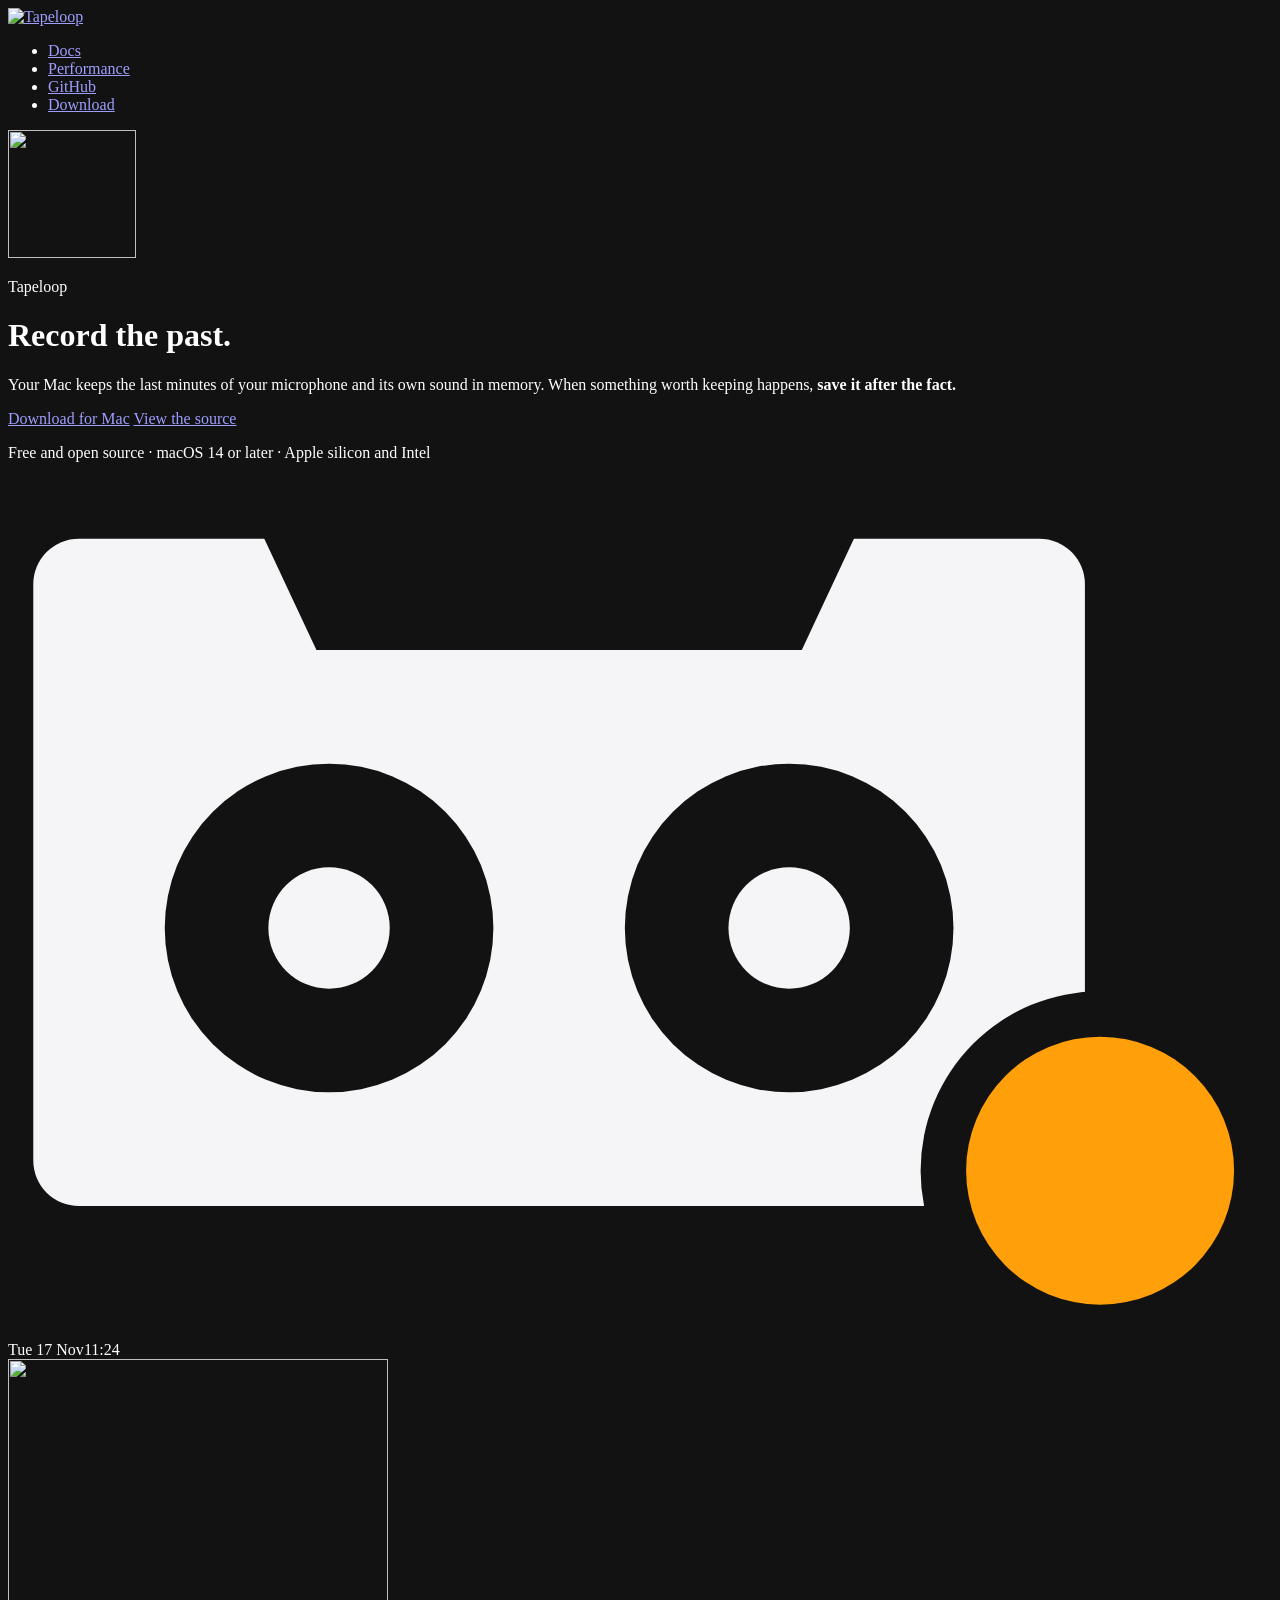
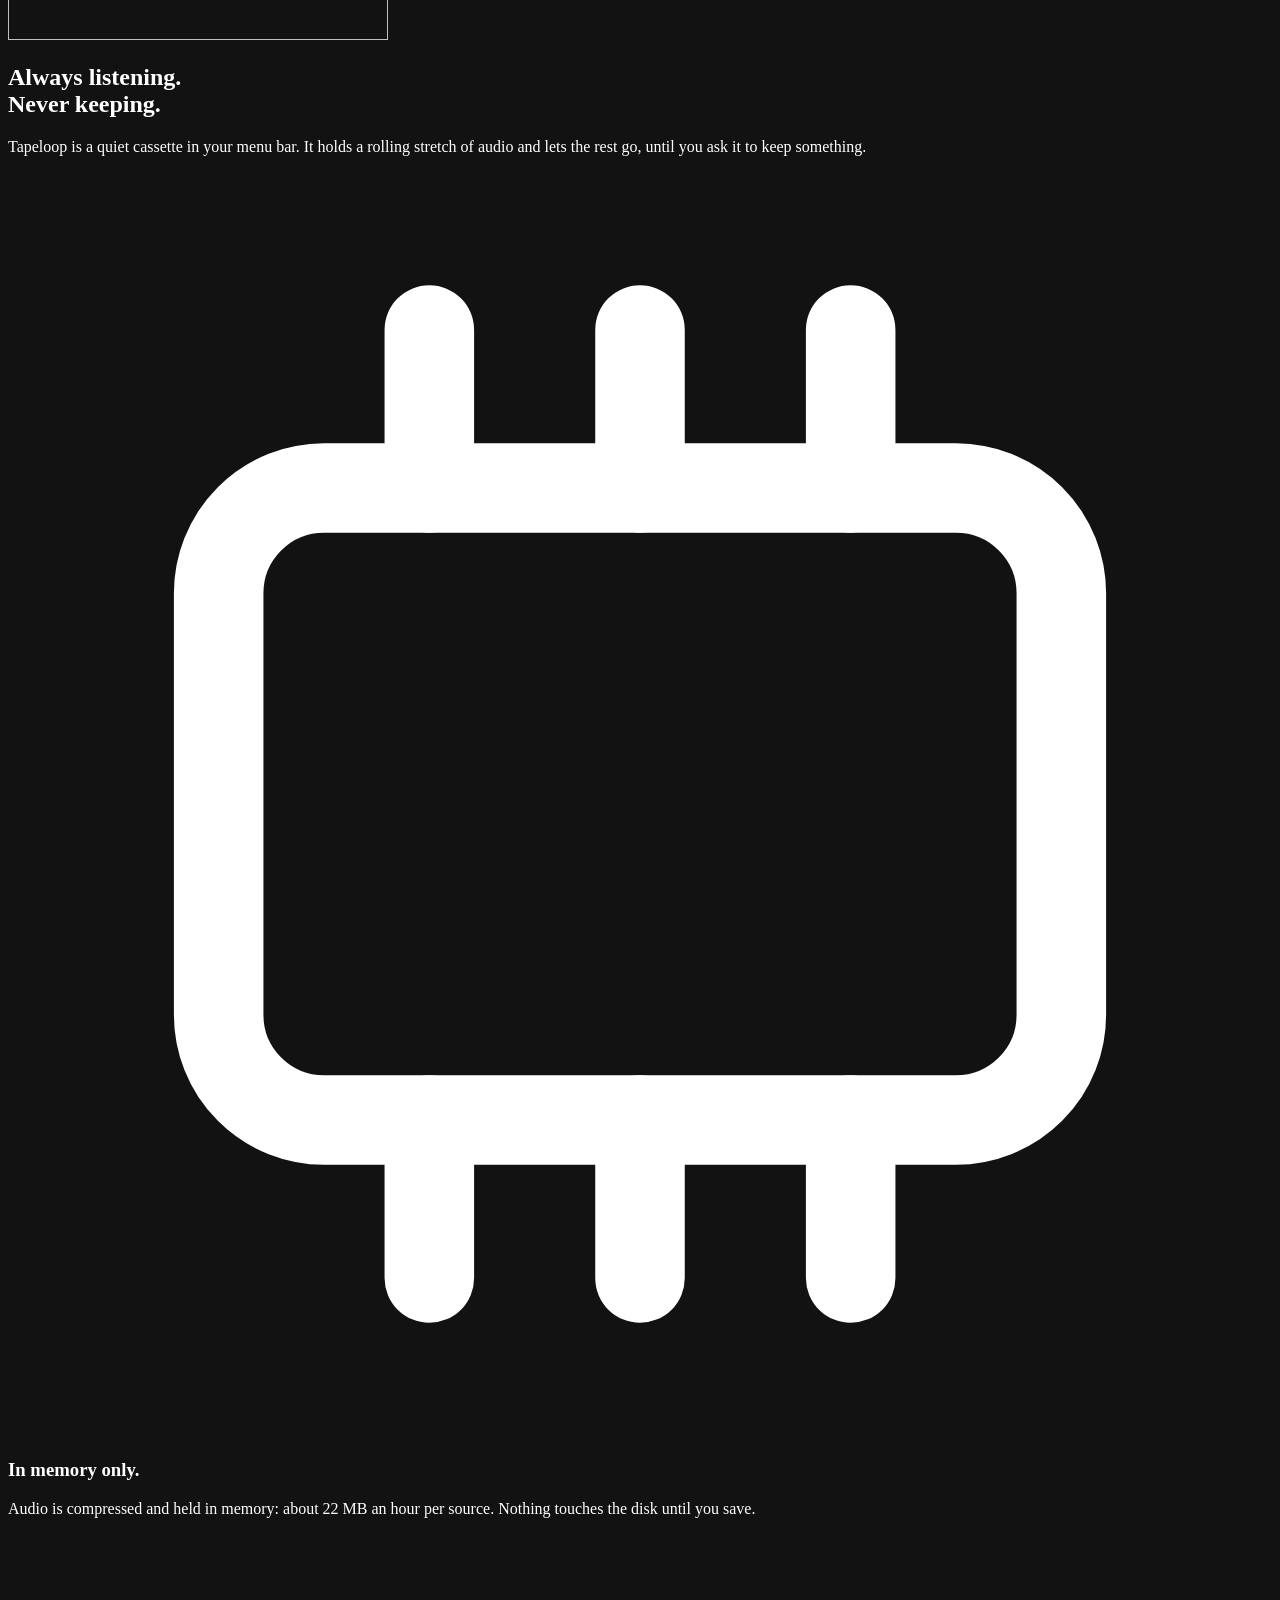
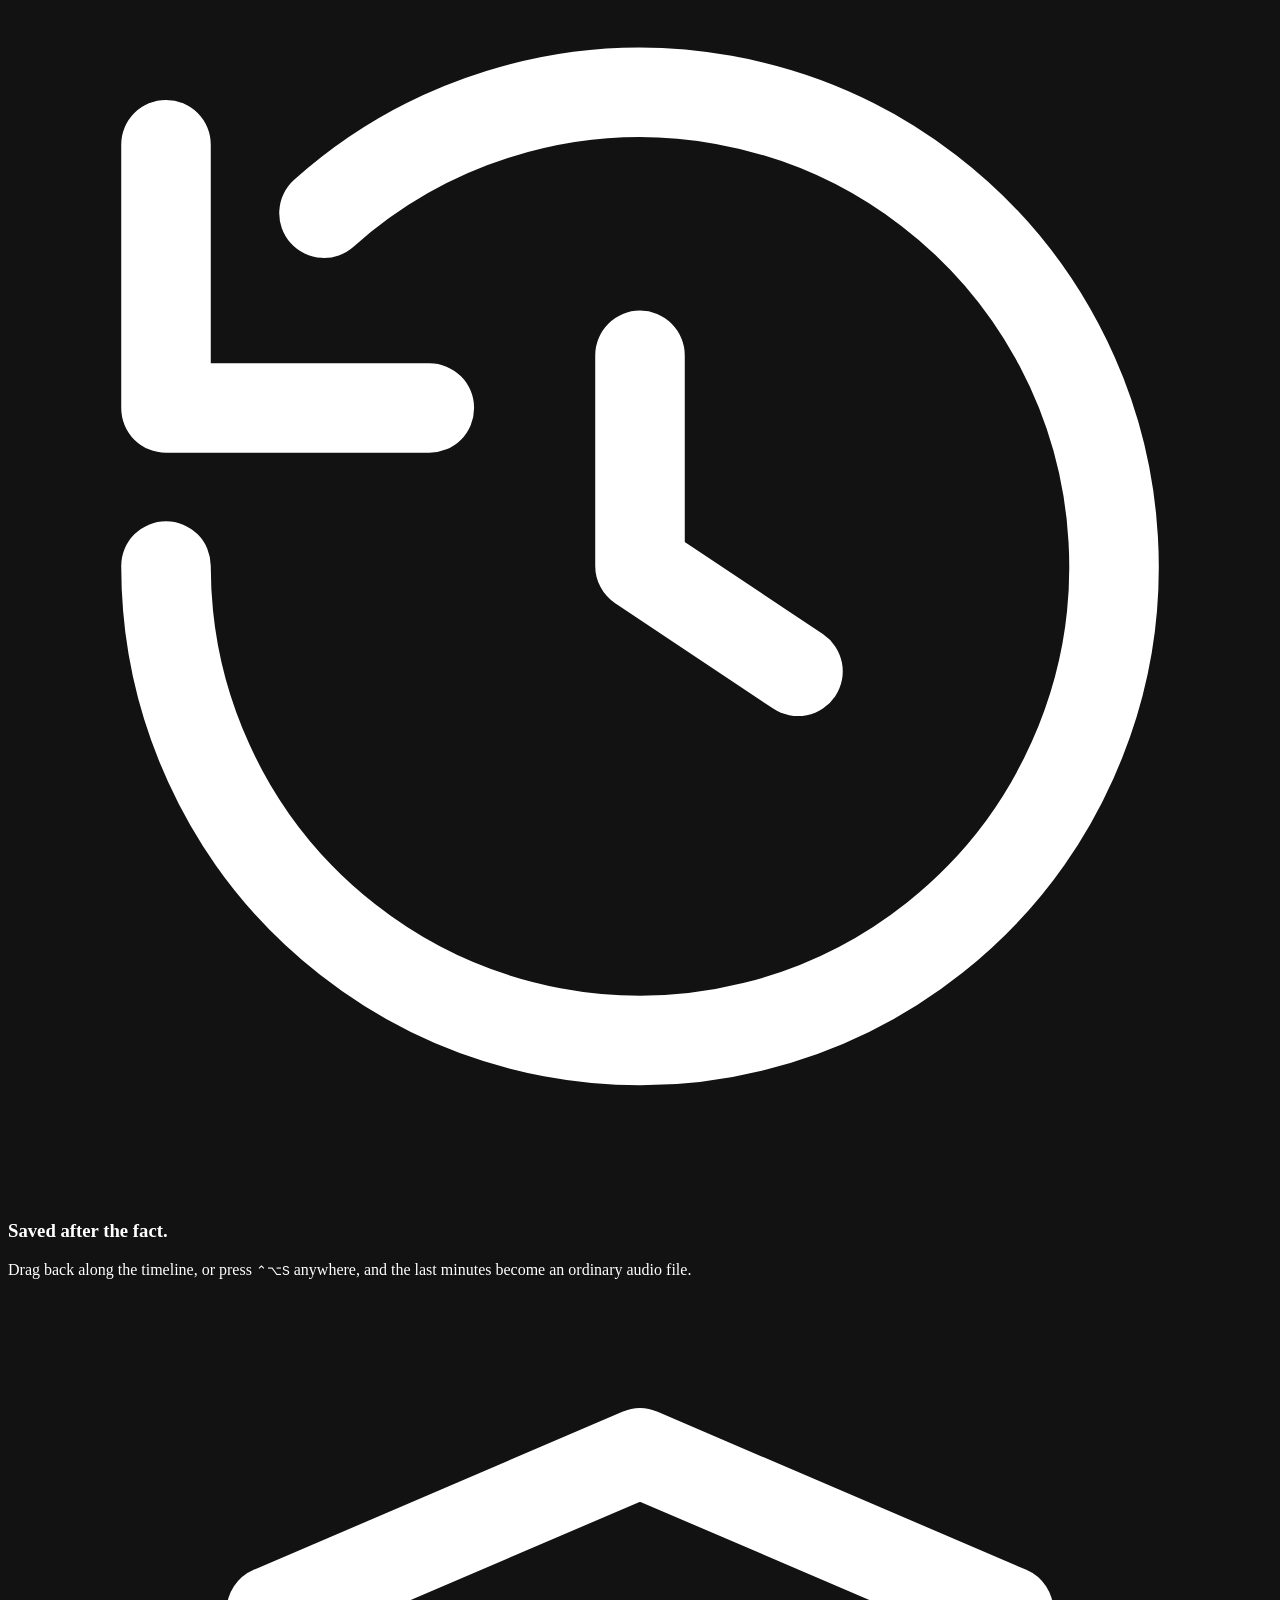
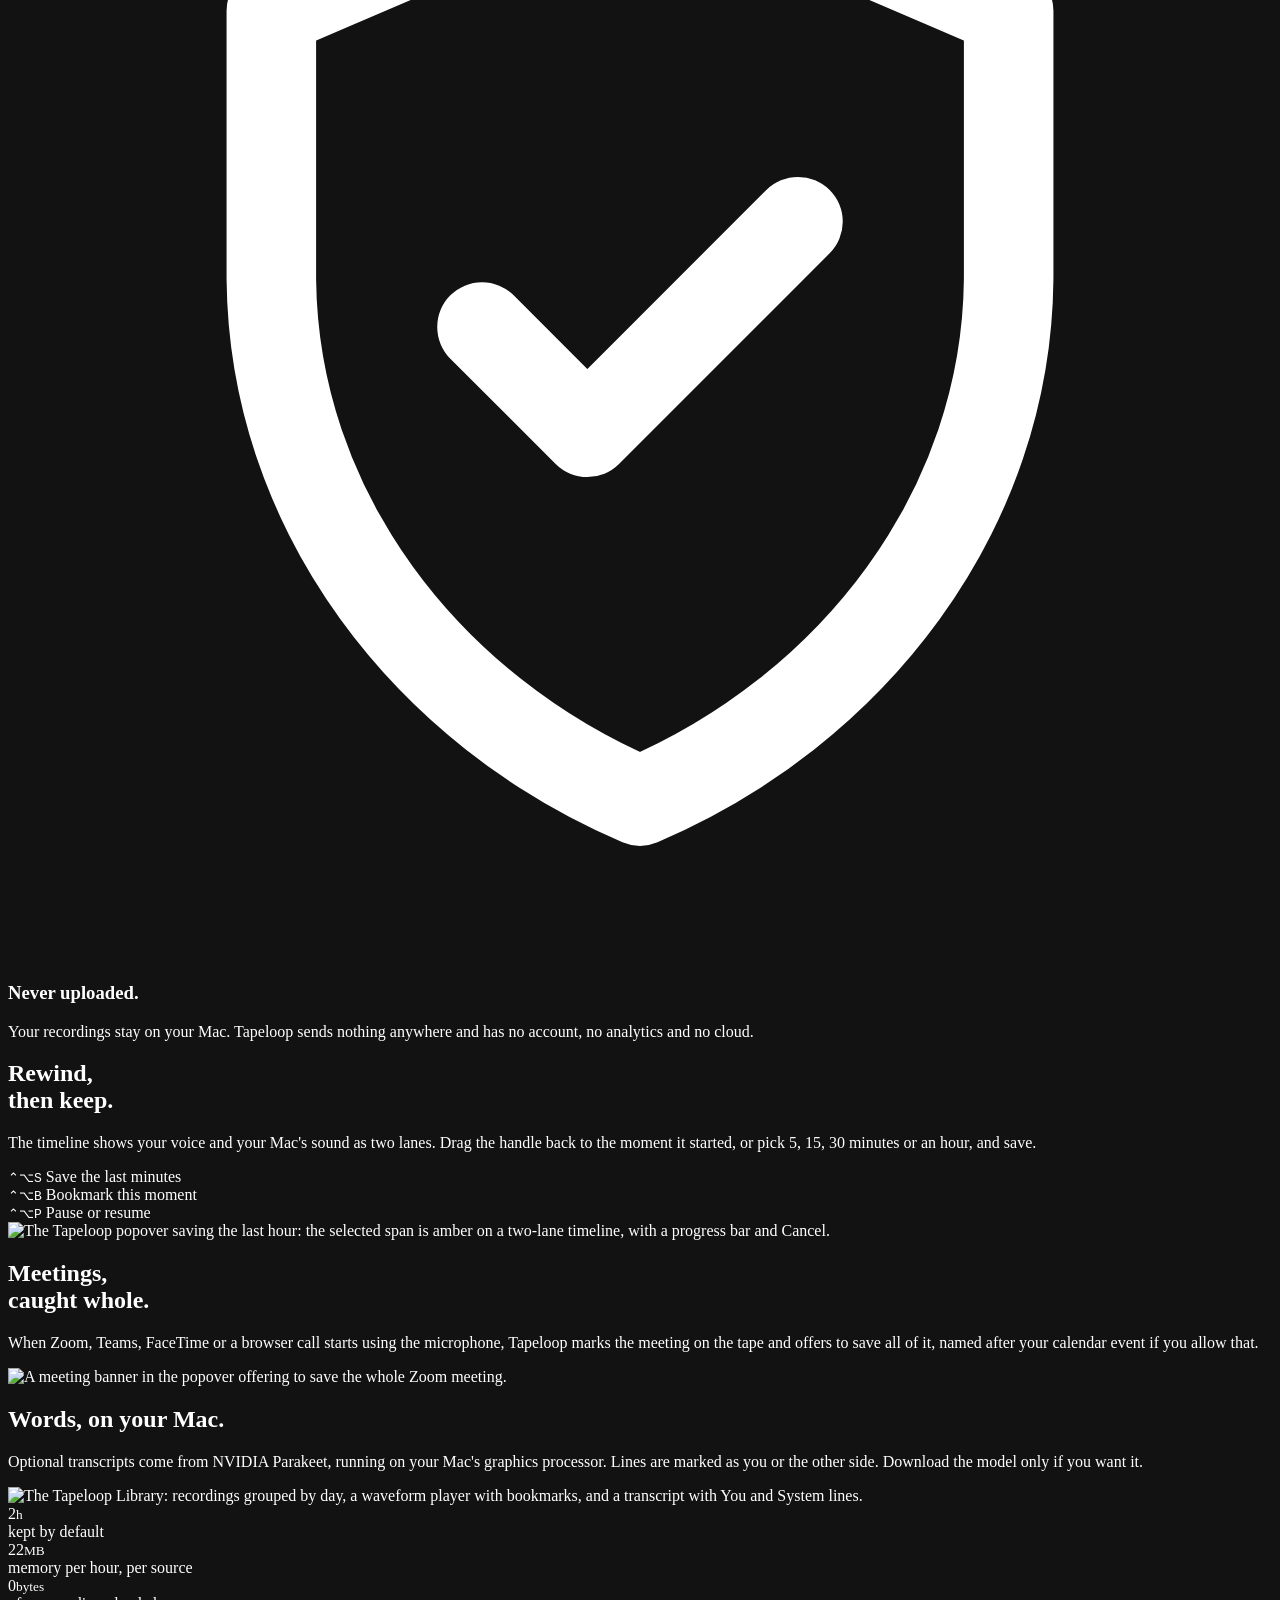
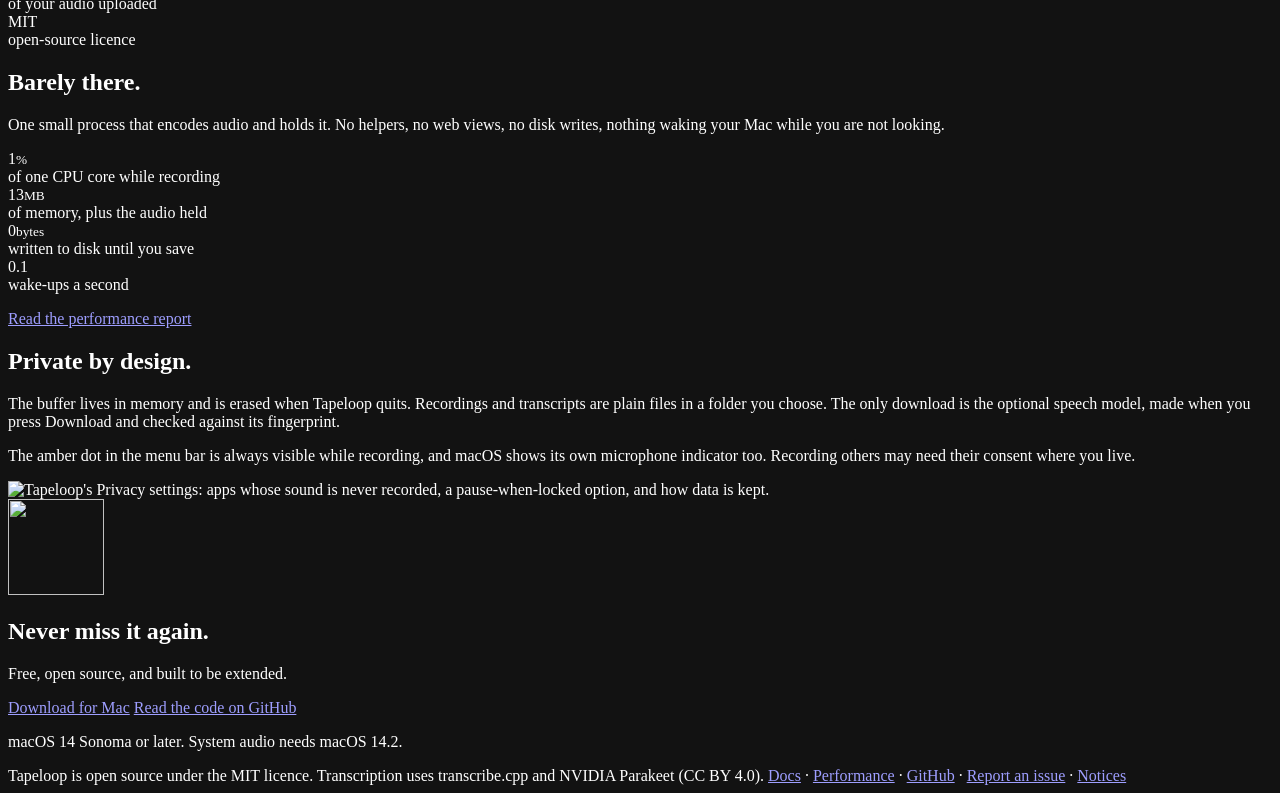
==== site/public/index.html @ 7e46a11a "Tapeloop 0.1.0: full app, transcription, website, performance work - Menu bar app: popover with rewi" ====
<!doctype html>
<html lang="en">
<head>
<meta charset="utf-8">
<meta name="viewport" content="width=device-width, initial-scale=1">
<title>Tapeloop — Record the past</title>
<meta name="description" content="Tapeloop keeps the last minutes of your microphone and your Mac's sound in memory. When something worth keeping happens, save it after the fact. Free and open source for macOS.">
<meta name="theme-color" content="#000000">
<meta name="color-scheme" content="dark">
<link rel="icon" type="image/png" href="/favicon.png">
<link rel="apple-touch-icon" href="/apple-touch-icon.png">
<link rel="canonical" href="https://tapeloop.stream/">
<meta property="og:type" content="website">
<meta property="og:url" content="https://tapeloop.stream/">
<meta property="og:title" content="Tapeloop — Record the past">
<meta property="og:description" content="The last minutes of your microphone and your Mac's sound, kept in memory, saved when it matters.">
<meta property="og:image" content="https://tapeloop.stream/img/og.png">
<meta name="twitter:card" content="summary_large_image">
<link rel="stylesheet" href="/style.css">
</head>
<body>
<nav aria-label="Main">
  <div class="wrap">
    <a class="brand" href="/" aria-label="Tapeloop home"><img src="/img/wordmark.svg" alt="Tapeloop" width="71" height="17"></a>
    <ul>
      <li><a href="/docs/">Docs</a></li>
      <li class="hide-s"><a href="/performance/">Performance</a></li>
      <li class="hide-s"><a href="https://github.com/harshaxnim/tapeloop">GitHub</a></li>
      <li><a class="pill" href="https://github.com/harshaxnim/tapeloop/releases/latest">Download</a></li>
    </ul>
  </div>
</nav>

<main>
  <header class="hero wrap">
    <img class="icon" src="/img/icon-512.png" alt="" width="128" height="128">
    <p class="eyebrow">Tapeloop</p>
    <h1>Record the past.</h1>
    <p class="lede">Your Mac keeps the last minutes of your microphone and its own sound in memory. When something worth keeping happens, <strong>save it after the fact.</strong></p>
    <div class="ctas">
      <a class="btn" href="https://github.com/harshaxnim/tapeloop/releases/latest">Download for Mac</a>
      <a class="link" href="https://github.com/harshaxnim/tapeloop">View the source</a>
    </div>
    <p class="fine">Free and open source · macOS 14 or later · Apple silicon and Intel</p>

    <div class="stage" aria-hidden="true">
      <div class="menubar">
        <svg class="tape" viewBox="0 0 25 17" aria-hidden="true">
          <mask id="cut" maskUnits="userSpaceOnUse" x="-1" y="-1" width="27" height="19">
            <rect x="-1" y="-1" width="27" height="19" fill="#fff"/>
            <circle cx="6.35" cy="8.9" r="3.25" fill="#000"/><circle cx="15.45" cy="8.9" r="3.25" fill="#000"/>
            <polygon points="4.6,0.2 6.1,3.4 15.7,3.4 17.2,0.2" fill="#000"/>
            <circle cx="21.6" cy="13.7" r="3.55" fill="#000"/>
          </mask>
          <rect x=".5" y="1.2" width="20.8" height="13.2" rx=".9" fill="#f5f5f7" mask="url(#cut)"/>
          <circle cx="6.35" cy="8.9" r="1.2" fill="#f5f5f7"/><circle cx="15.45" cy="8.9" r="1.2" fill="#f5f5f7"/>
          <circle cx="21.6" cy="13.7" r="2.65" fill="#ff9f0a"/>
        </svg>
        <span class="clock-date">Tue 17 Nov</span><span>11:24</span>
      </div>
      <div class="desk">
        <img class="popover" src="/img/popover.png" alt="" width="380" height="281">
      </div>
    </div>
  </header>

  <section id="how" class="wrap center">
    <h2>Always listening.<br>Never keeping.</h2>
    <p class="sub">Tapeloop is a quiet cassette in your menu bar. It holds a rolling stretch of audio and lets the rest go, until you ask it to keep something.</p>
    <div class="grid3">
      <div class="card">
        <svg class="glyph" viewBox="0 0 24 24" fill="none" stroke="currentColor" stroke-width="1.7" stroke-linecap="round" stroke-linejoin="round"><rect x="4" y="6" width="16" height="12" rx="2"/><path d="M8 6V3M12 6V3M16 6V3M8 21v-3M12 21v-3M16 21v-3"/></svg>
        <h3>In memory only.</h3>
        <p>Audio is compressed and held in memory: about 22 MB an hour per source. Nothing touches the disk until you save.</p>
      </div>
      <div class="card">
        <svg class="glyph" viewBox="0 0 24 24" fill="none" stroke="currentColor" stroke-width="1.7" stroke-linecap="round" stroke-linejoin="round"><path d="M3 12a9 9 0 1 0 3-6.7"/><path d="M3 4v5h5"/><path d="M12 8v4l3 2"/></svg>
        <h3>Saved after the fact.</h3>
        <p>Drag back along the timeline, or press <kbd>⌃⌥S</kbd> anywhere, and the last minutes become an ordinary audio file.</p>
      </div>
      <div class="card">
        <svg class="glyph" viewBox="0 0 24 24" fill="none" stroke="currentColor" stroke-width="1.7" stroke-linecap="round" stroke-linejoin="round"><path d="M12 3l7 3v5c0 4.5-3 8.3-7 10-4-1.7-7-5.5-7-10V6z"/><path d="M9 12l2 2 4-4"/></svg>
        <h3>Never uploaded.</h3>
        <p>Your recordings stay on your Mac. Tapeloop sends nothing anywhere and has no account, no analytics and no cloud.</p>
      </div>
    </div>
  </section>

  <section class="wrap">
    <div class="feature">
      <div class="text">
        <h2>Rewind,<br>then keep.</h2>
        <p class="sub">The timeline shows your voice and your Mac's sound as two lanes. Drag the handle back to the moment it started, or pick 5, 15, 30 minutes or an hour, and save.</p>
        <div class="keys">
          <div><kbd>⌃⌥S</kbd> Save the last minutes</div>
          <div><kbd>⌃⌥B</kbd> Bookmark this moment</div>
          <div><kbd>⌃⌥P</kbd> Pause or resume</div>
        </div>
      </div>
      <div class="shot"><img src="/img/saving.png" alt="The Tapeloop popover saving the last hour: the selected span is amber on a two-lane timeline, with a progress bar and Cancel." width="380" height="301" loading="lazy"></div>
    </div>

    <div class="feature flip">
      <div class="text">
        <h2>Meetings,<br>caught whole.</h2>
        <p class="sub">When Zoom, Teams, FaceTime or a browser call starts using the microphone, Tapeloop marks the meeting on the tape and offers to save all of it, named after your calendar event if you allow that.</p>
      </div>
      <div class="shot"><img src="/img/meeting.png" alt="A meeting banner in the popover offering to save the whole Zoom meeting." width="380" height="336" loading="lazy"></div>
    </div>
  </section>

  <section class="wrap center">
    <h2>Words, on your Mac.</h2>
    <p class="sub">Optional transcripts come from NVIDIA Parakeet, running on your Mac's graphics processor. Lines are marked as you or the other side. Download the model only if you want it.</p>
    <div class="wide"><img src="/img/library.png" alt="The Tapeloop Library: recordings grouped by day, a waveform player with bookmarks, and a transcript with You and System lines." width="1600" height="992" loading="lazy"></div>
    <div class="stats">
      <div class="stat"><div class="n">2<small>h</small></div><div class="l">kept by default</div></div>
      <div class="stat"><div class="n">22<small>MB</small></div><div class="l">memory per hour, per source</div></div>
      <div class="stat"><div class="n">0<small>bytes</small></div><div class="l">of your audio uploaded</div></div>
      <div class="stat"><div class="n">MIT</div><div class="l">open-source licence</div></div>
    </div>
  </section>

  <section id="light" class="wrap center">
    <h2>Barely there.</h2>
    <p class="sub">One small process that encodes audio and holds it. No helpers, no web views, no disk writes, nothing waking your Mac while you are not looking.</p>
    <div class="stats">
      <div class="stat"><div class="n">1<small>%</small></div><div class="l">of one CPU core while recording</div></div>
      <div class="stat"><div class="n">13<small>MB</small></div><div class="l">of memory, plus the audio held</div></div>
      <div class="stat"><div class="n">0<small>bytes</small></div><div class="l">written to disk until you save</div></div>
      <div class="stat"><div class="n">0.1</div><div class="l">wake-ups a second</div></div>
    </div>
    <p class="fine"><a class="link" href="/performance/">Read the performance report</a></p>
  </section>

  <section id="privacy" class="wrap">
    <div class="feature">
      <div class="text">
        <h2>Private by design.</h2>
        <p class="sub">The buffer lives in memory and is erased when Tapeloop quits. Recordings and transcripts are plain files in a folder you choose. The only download is the optional speech model, made when you press Download and checked against its fingerprint.</p>
        <p class="sub">The amber dot in the menu bar is always visible while recording, and macOS shows its own microphone indicator too. Recording others may need their consent where you live.</p>
      </div>
      <div class="shot"><img src="/img/privacy.png" alt="Tapeloop's Privacy settings: apps whose sound is never recorded, a pause-when-locked option, and how data is kept." width="640" height="420" loading="lazy"></div>
    </div>
  </section>

  <section class="final wrap">
    <img class="icon" src="/img/icon-512.png" alt="" width="96" height="96" loading="lazy">
    <h2>Never miss it again.</h2>
    <p class="sub">Free, open source, and built to be extended.</p>
    <div class="ctas">
      <a class="btn" href="https://github.com/harshaxnim/tapeloop/releases/latest">Download for Mac</a>
      <a class="link" href="https://github.com/harshaxnim/tapeloop">Read the code on GitHub</a>
    </div>
    <p class="fine">macOS 14 Sonoma or later. System audio needs macOS 14.2.</p>
  </section>
</main>

<footer>
  <div class="wrap">
    <span>Tapeloop is open source under the MIT licence. Transcription uses transcribe.cpp and NVIDIA Parakeet (CC BY 4.0).</span>
    <span><a href="/docs/">Docs</a> · <a href="/performance/">Performance</a> · <a href="https://github.com/harshaxnim/tapeloop">GitHub</a> · <a href="https://github.com/harshaxnim/tapeloop/issues">Report an issue</a> · <a href="https://github.com/harshaxnim/tapeloop/blob/main/THIRD_PARTY_NOTICES.md">Notices</a></span>
  </div>
</footer>
</body>
</html>
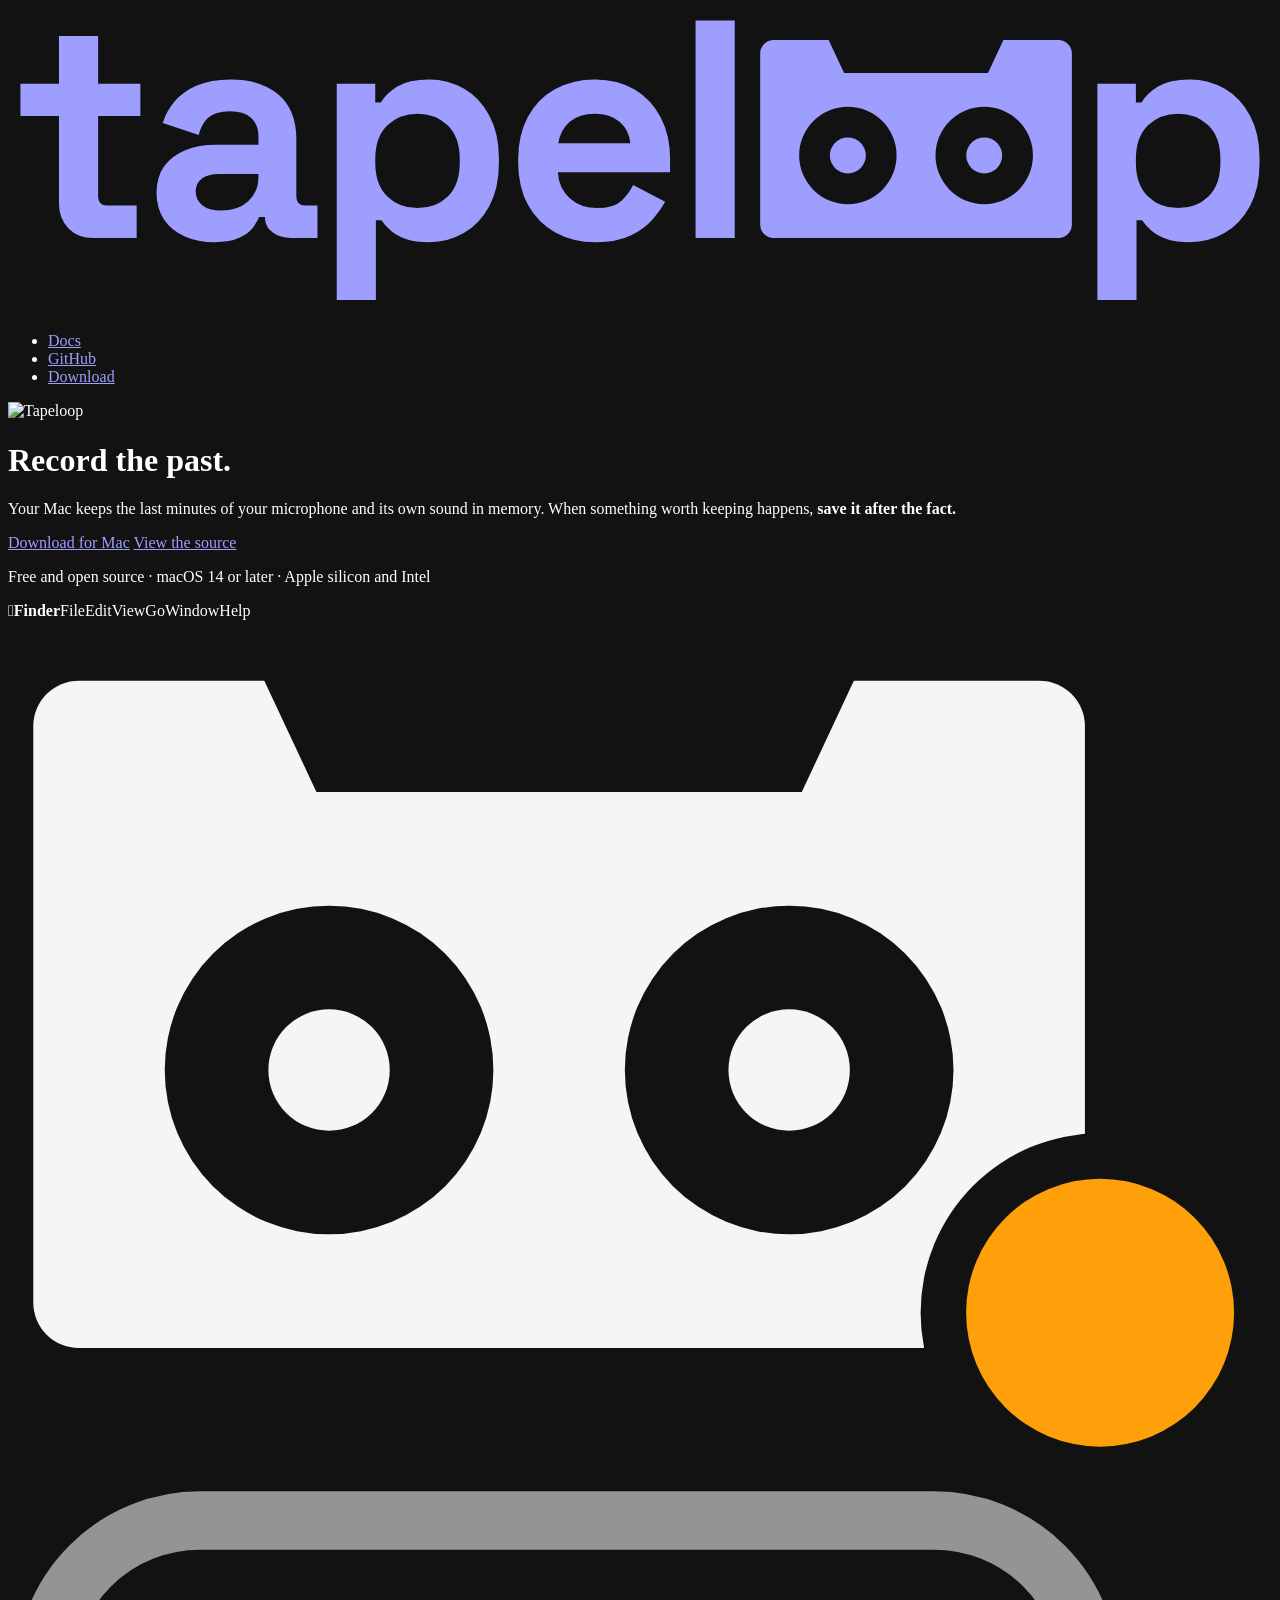
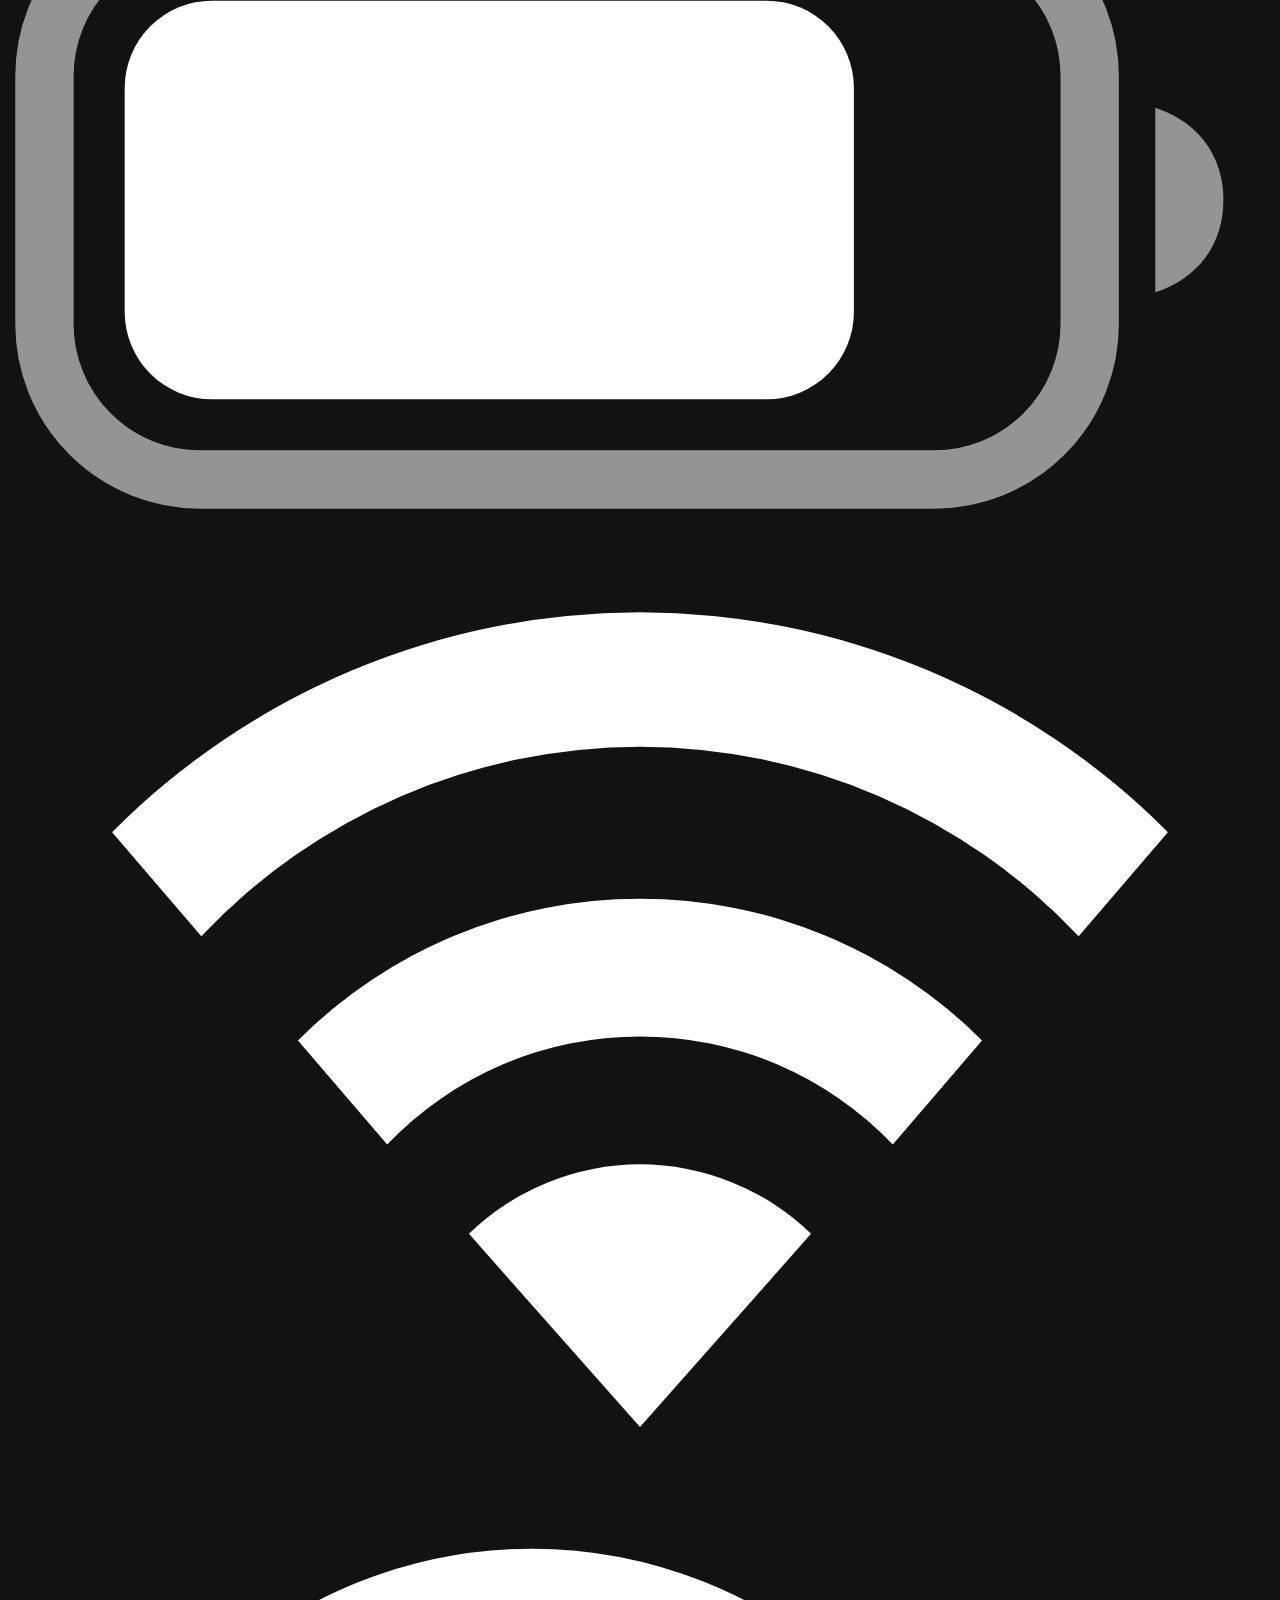
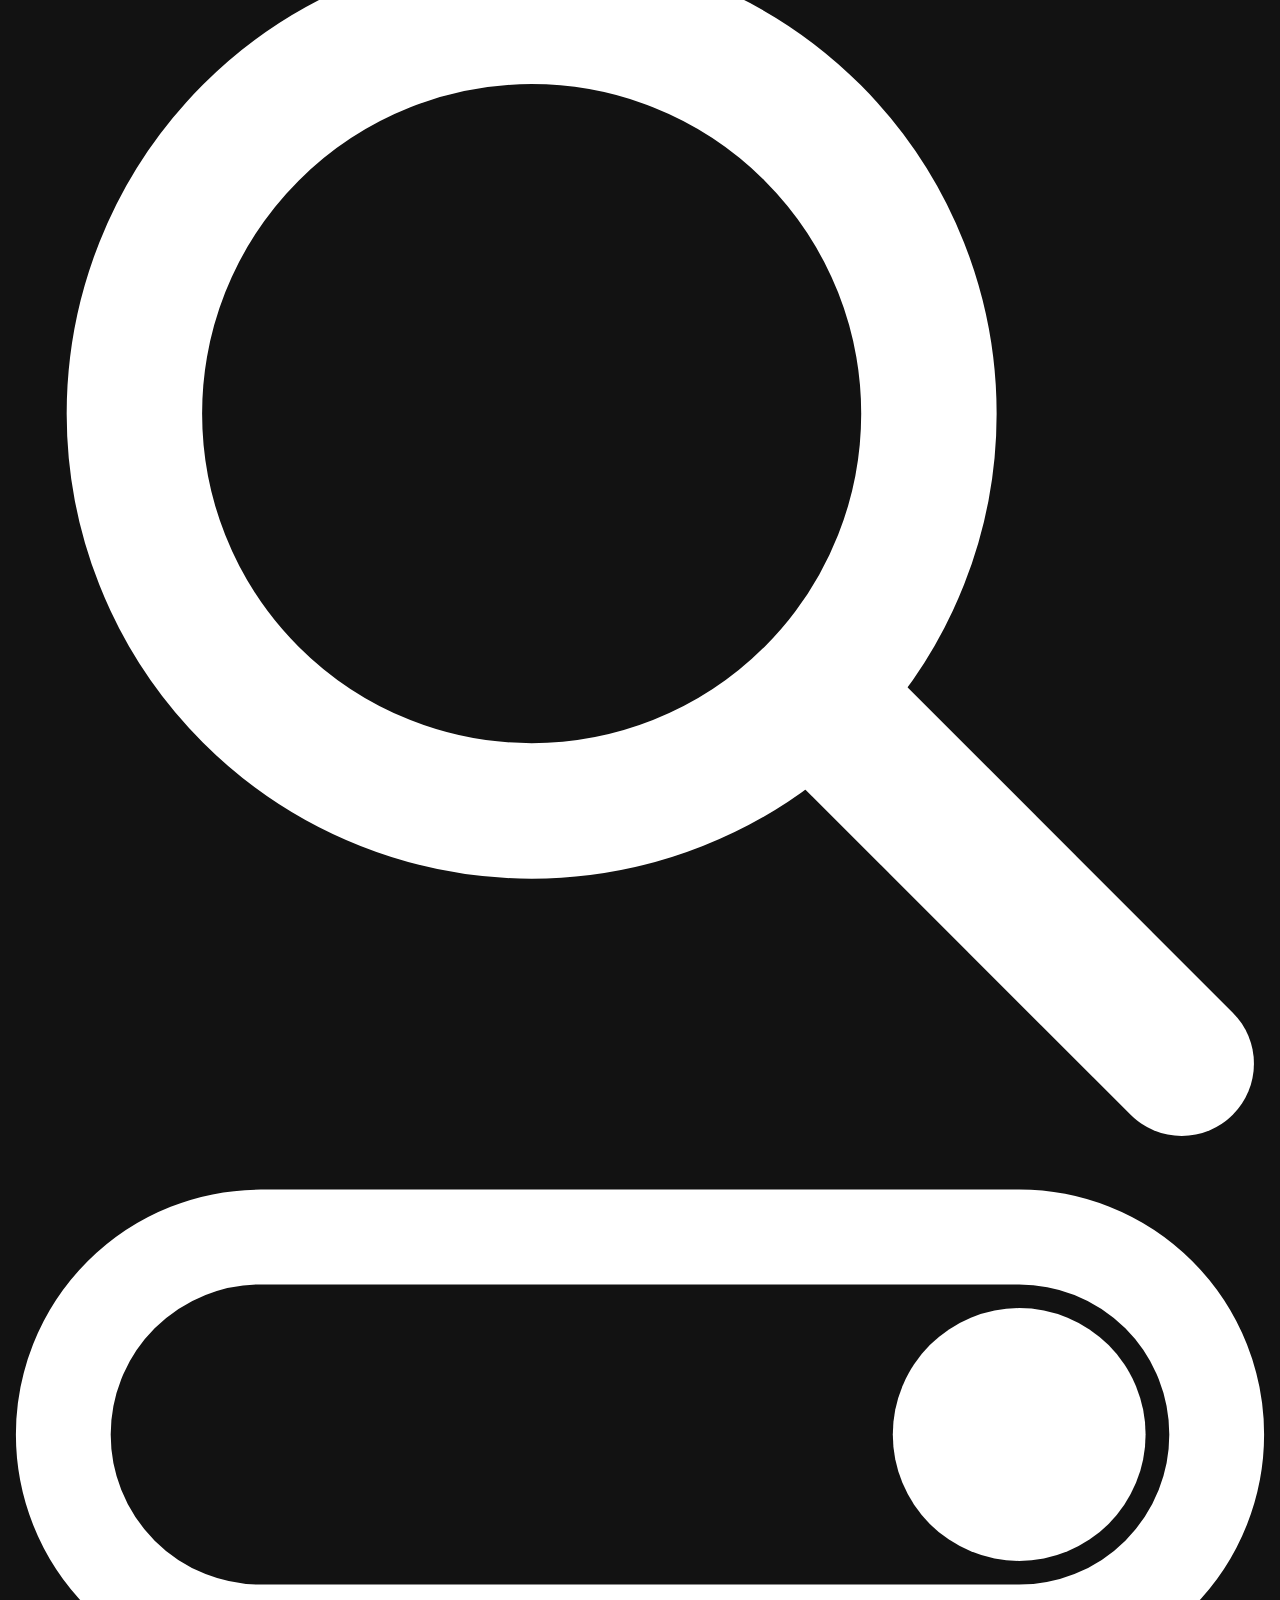
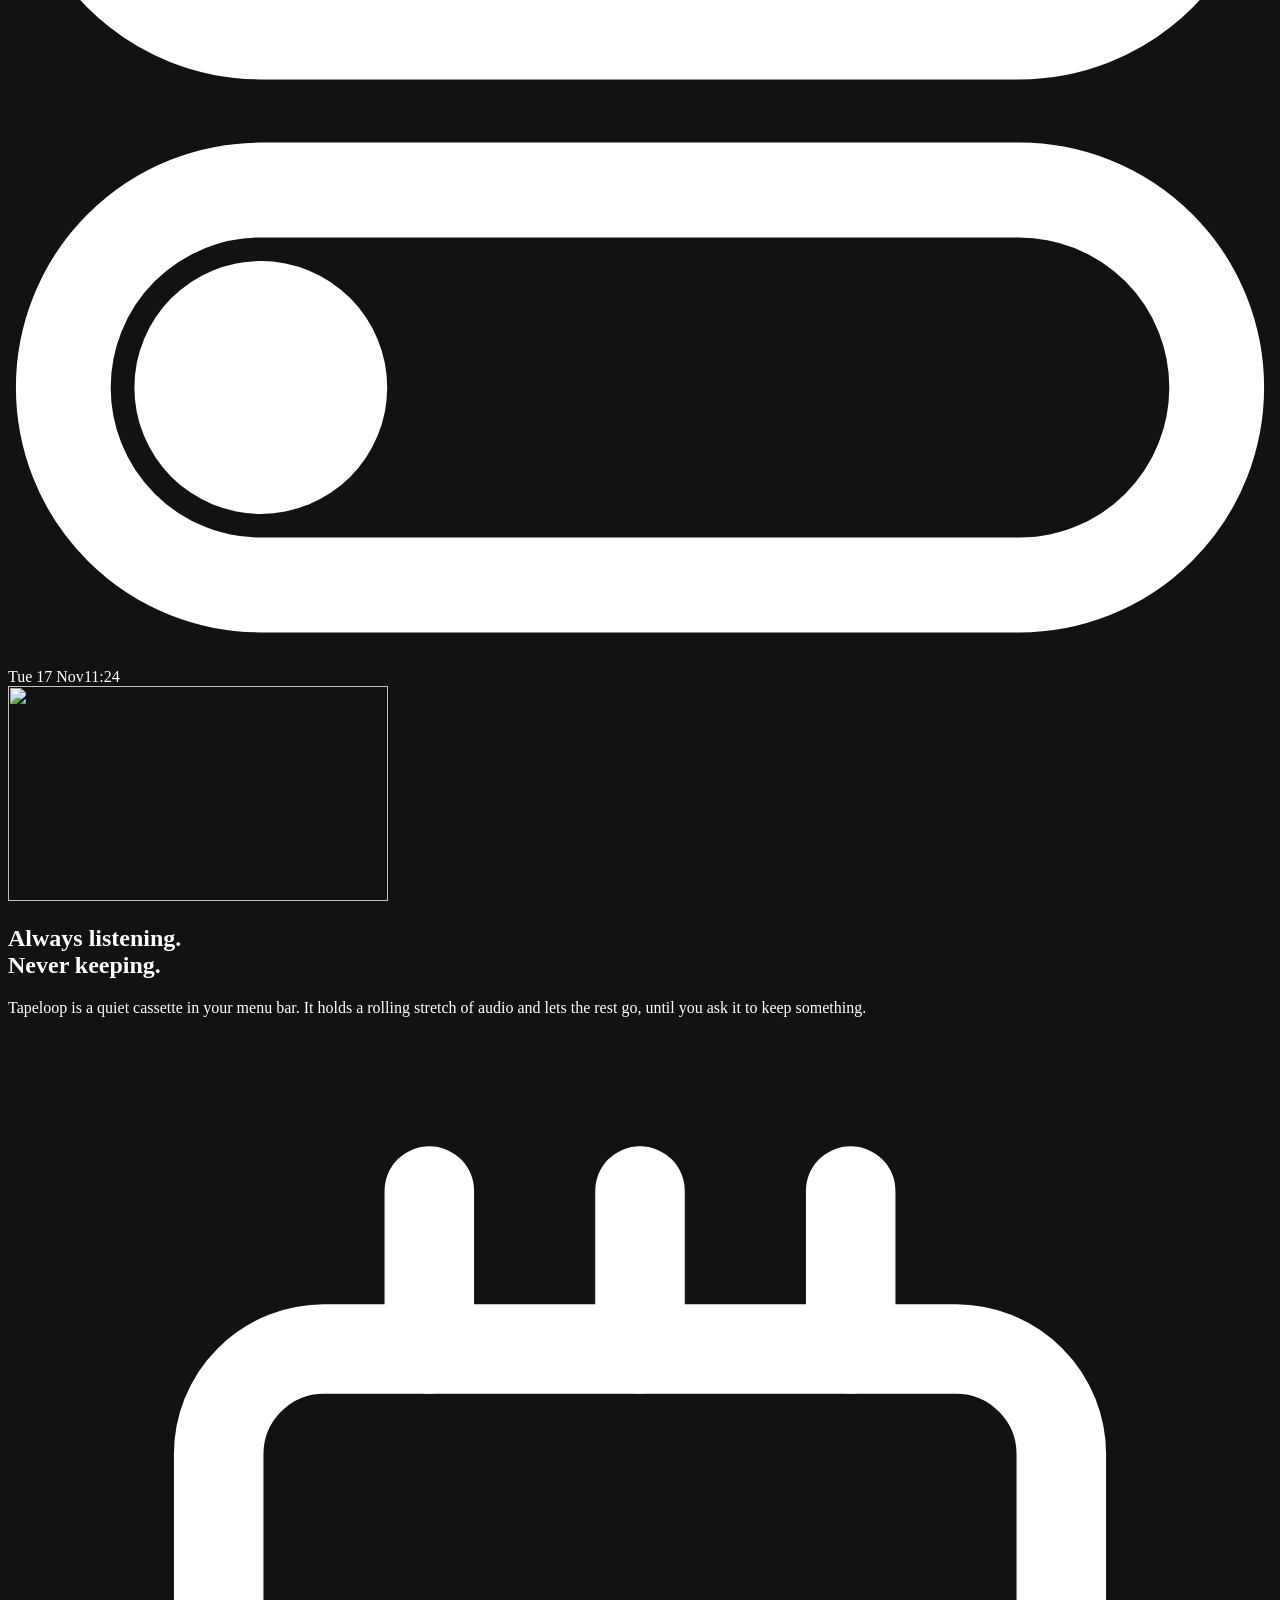
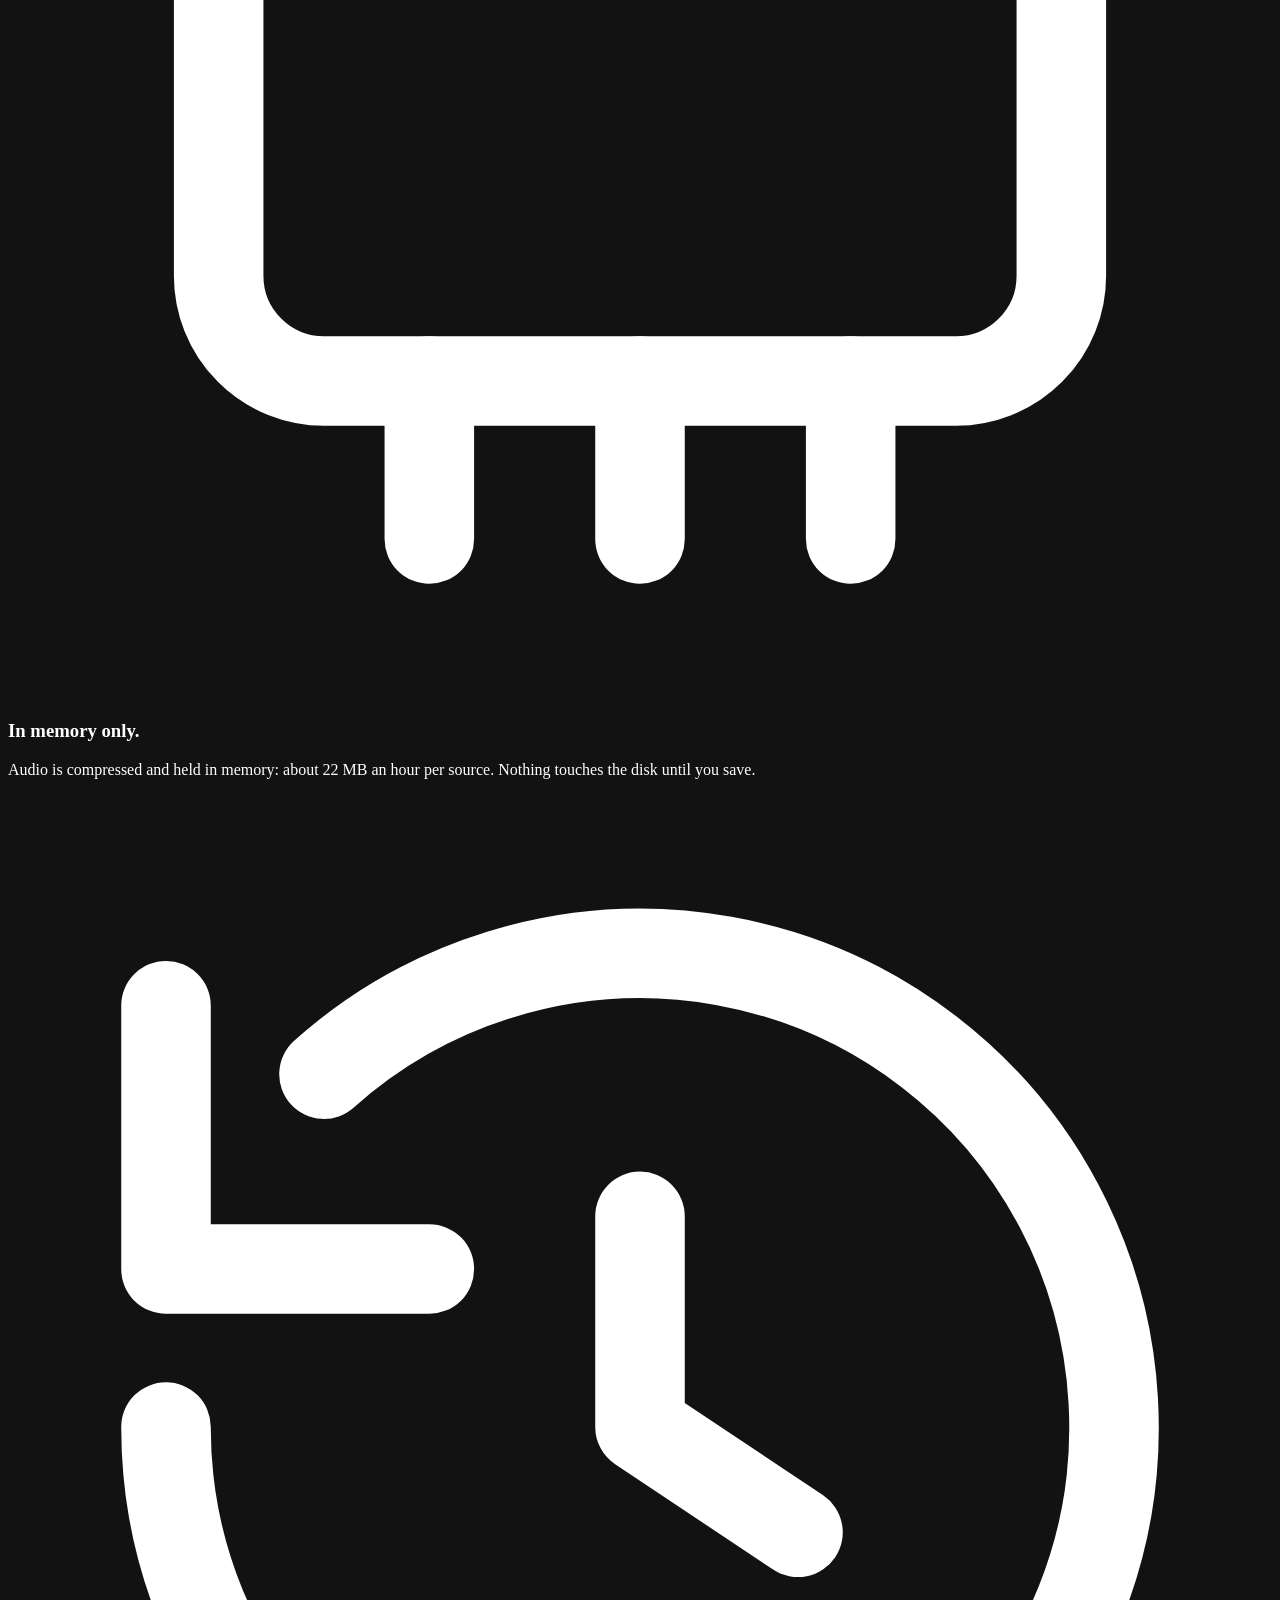
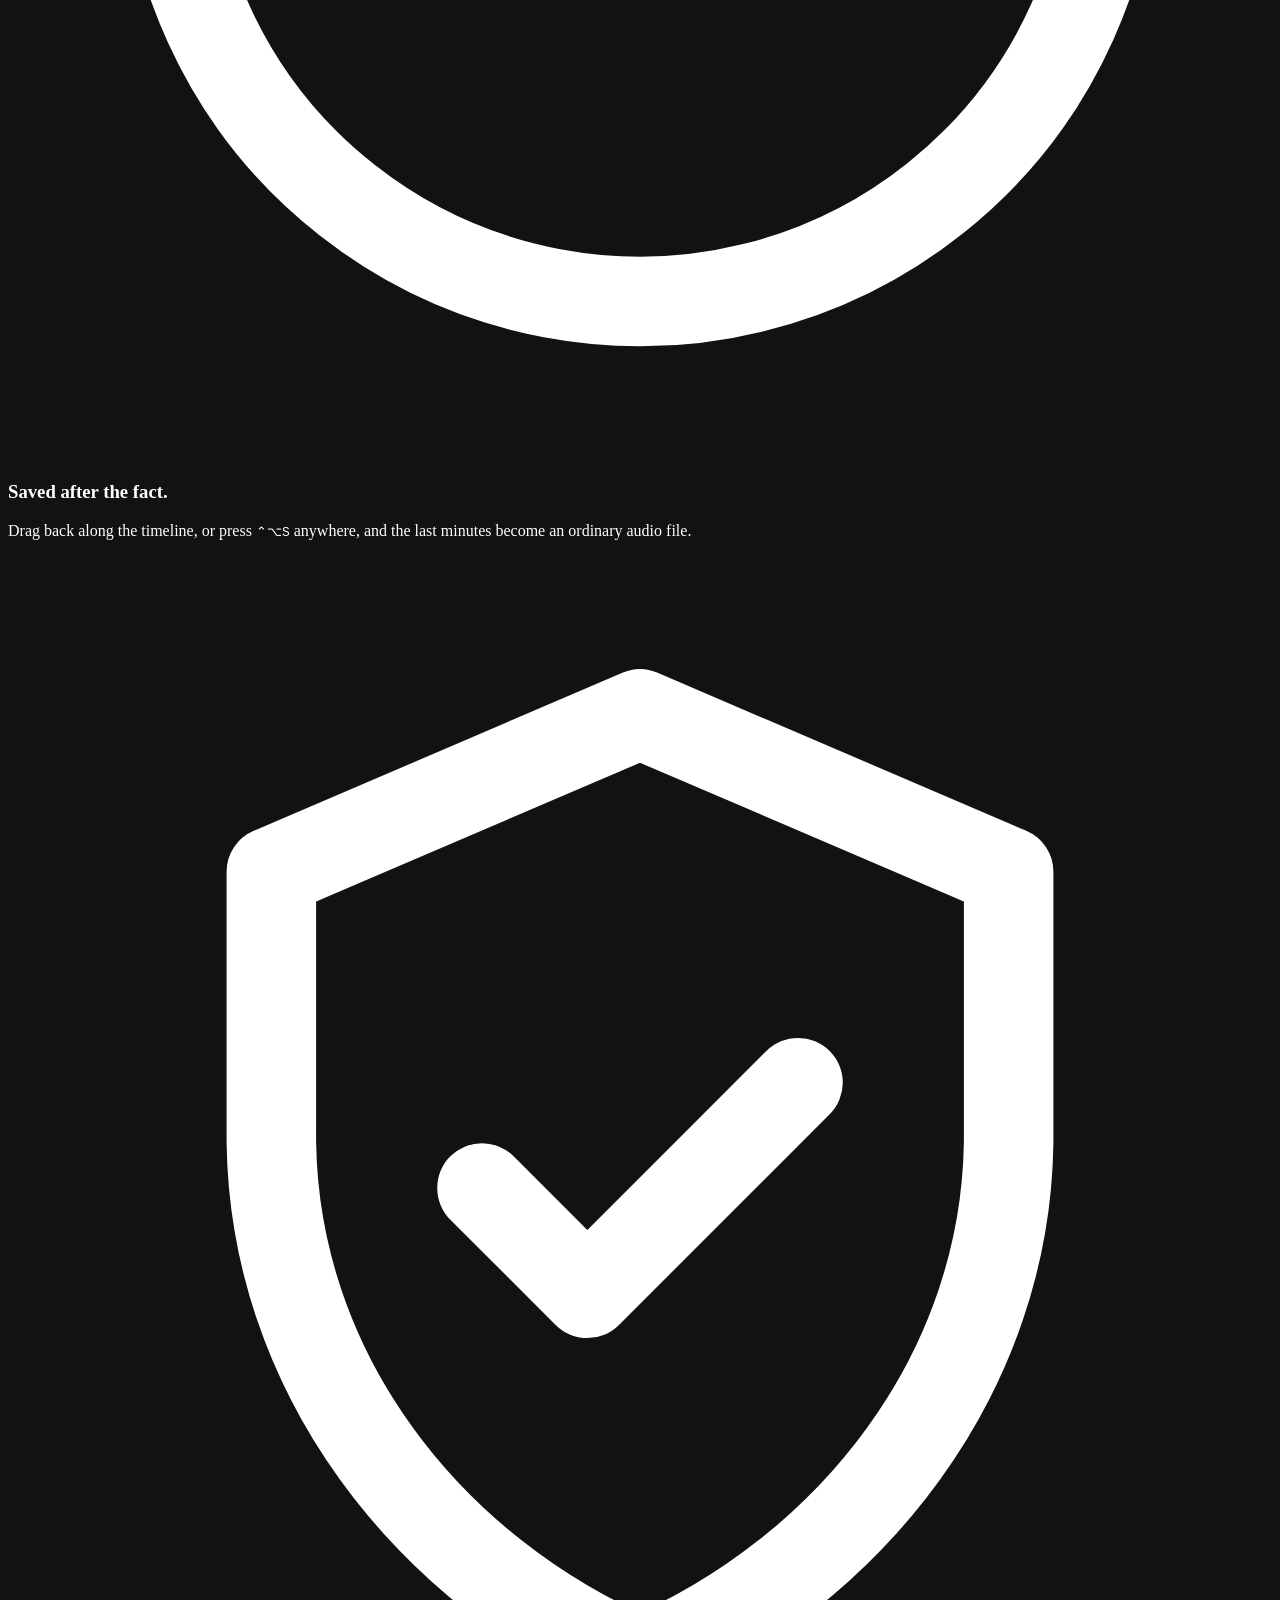
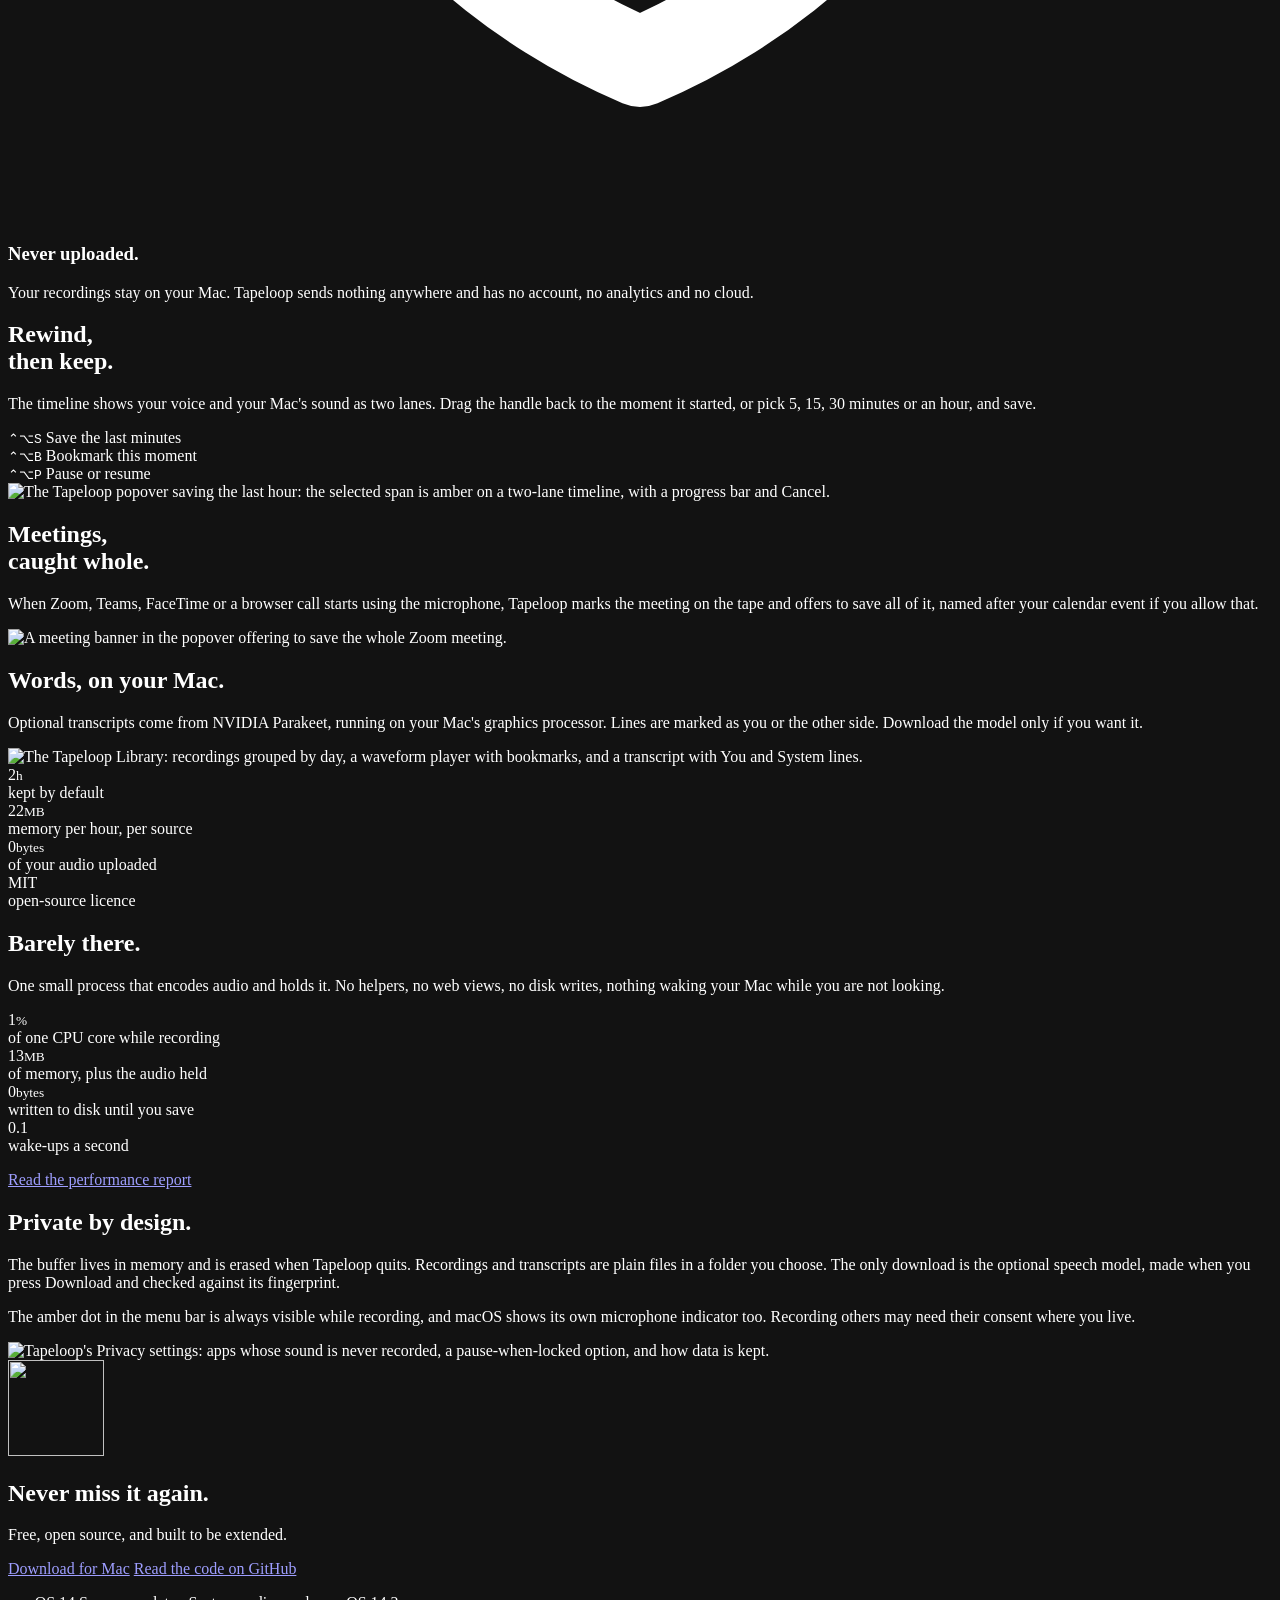
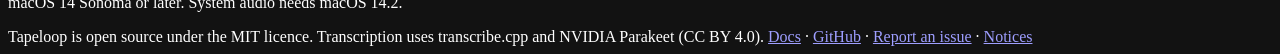
==== commit 19912238: "Minimal popover; website brand, menu bar and docs restructure - Popover: one header line ("2 h kept"" ====
--- a/site/public/index.html
+++ b/site/public/index.html
@@ -1,5 +1,5 @@
 <!doctype html>
-<html lang="en">
+<html lang="en" class="morph">
 <head>
 <meta charset="utf-8">
 <meta name="viewport" content="width=device-width, initial-scale=1">
@@ -17,14 +17,14 @@
 <meta property="og:image" content="https://tapeloop.stream/img/og.png">
 <meta name="twitter:card" content="summary_large_image">
 <link rel="stylesheet" href="/style.css">
+<script src="/site.js" defer></script>
 </head>
 <body>
 <nav aria-label="Main">
   <div class="wrap">
-    <a class="brand" href="/" aria-label="Tapeloop home"><img src="/img/wordmark.svg" alt="Tapeloop" width="71" height="17"></a>
+    <a class="brand" href="/" aria-label="Tapeloop home"><svg class="mark" viewBox="-14 -740 4068.3 980" aria-hidden="true"><g transform="scale(1 -1)" fill="currentColor"><g class="mark-l"><path d="M260.0 0Q211.0 0 180.5 30.5Q150.0 61 150.0 112V392H26.0V496H150.0V650H276.0V496H412.0V392H276.0V134Q276.0 104 304.0 104H400.0V0Z"/><path d="M650.0 -14Q597.0 -14 555.0 4.5Q513.0 23 488.5 58.5Q464.0 94 464.0 145Q464.0 196 488.5 230.5Q513.0 265 556.5 282.5Q600.0 300 656.0 300H792.0V328Q792.0 363 770.0 385.5Q748.0 408 700.0 408Q653.0 408 630.0 386.5Q607.0 365 600.0 331L484.0 370Q496.0 408 522.5 439.5Q549.0 471 593.5 490.5Q638.0 510 702.0 510Q800.0 510 857.0 461.0Q914.0 412 914.0 319V134Q914.0 104 942.0 104H982.0V0H898.0Q861.0 0 837.0 18.0Q813.0 36 813.0 66V67H794.0Q790.0 55 776.0 35.5Q762.0 16 732.0 1.0Q702.0 -14 650.0 -14ZM672.0 88Q725.0 88 758.5 117.5Q792.0 147 792.0 196V206H665.0Q630.0 206 610.0 191.0Q590.0 176 590.0 149Q590.0 122 611.0 105.0Q632.0 88 672.0 88Z"/><path d="M1044.0 -200V496H1168.0V436H1186.0Q1203.0 465 1239.0 487.5Q1275.0 510 1342.0 510Q1402.0 510 1453.0 480.5Q1504.0 451 1535.0 394.0Q1566.0 337 1566.0 256V240Q1566.0 159 1535.0 102.0Q1504.0 45 1453.0 15.5Q1402.0 -14 1342.0 -14Q1297.0 -14 1266.5 -3.5Q1236.0 7 1217.5 23.5Q1199.0 40 1188.0 57H1170.0V-200ZM1304.0 96Q1363.0 96 1401.5 133.5Q1440.0 171 1440.0 243V253Q1440.0 325 1401.0 362.5Q1362.0 400 1304.0 400Q1246.0 400 1207.0 362.5Q1168.0 325 1168.0 253V243Q1168.0 171 1207.0 133.5Q1246.0 96 1304.0 96Z"/><path d="M1878.0 -14Q1804.0 -14 1747.5 17.5Q1691.0 49 1659.5 106.5Q1628.0 164 1628.0 242V254Q1628.0 332 1659.0 389.5Q1690.0 447 1746.0 478.5Q1802.0 510 1876.0 510Q1949.0 510 2003.0 477.5Q2057.0 445 2087.0 387.5Q2117.0 330 2117.0 254V211H1756.0Q1758.0 160 1794.0 128.0Q1830.0 96 1882.0 96Q1935.0 96 1960.0 119.0Q1985.0 142 1998.0 170L2101.0 116Q2087.0 90 2060.5 59.5Q2034.0 29 1990.0 7.5Q1946.0 -14 1878.0 -14ZM1757.0 305H1989.0Q1985.0 348 1954.5 374.0Q1924.0 400 1875.0 400Q1824.0 400 1794.0 374.0Q1764.0 348 1757.0 305Z"/><path d="M2199.0 0V700H2325.0V0Z"/></g><g class="mark-c"><path d="M2450.41 0.00H3366.88A43.41 43.41 0 0 1 3410.29 43.41V593.29A43.41 43.41 0 0 1 3366.88 636.71H3189.92L3140.18 530.59H2677.12L2627.38 636.71H2450.41A43.41 43.41 0 0 1 2407.00 593.29V43.41A43.41 43.41 0 0 1 2450.41 0.00ZM2532.41 265.29A156.76 156.76 0 1 0 2845.94 265.29A156.76 156.76 0 1 0 2532.41 265.29ZM2631.29 265.29A57.88 57.88 0 1 0 2747.06 265.29A57.88 57.88 0 1 0 2631.29 265.29ZM2971.35 265.29A156.76 156.76 0 1 0 3284.88 265.29A156.76 156.76 0 1 0 2971.35 265.29ZM3070.24 265.29A57.88 57.88 0 1 0 3186.00 265.29A57.88 57.88 0 1 0 3070.24 265.29Z" fill-rule="evenodd"/></g><g class="mark-r"><path d="M3492.294117647059 -200V496H3616.294117647059V436H3634.294117647059Q3651.294117647059 465 3687.294117647059 487.5Q3723.294117647059 510 3790.294117647059 510Q3850.294117647059 510 3901.294117647059 480.5Q3952.294117647059 451 3983.294117647059 394.0Q4014.294117647059 337 4014.294117647059 256V240Q4014.294117647059 159 3983.294117647059 102.0Q3952.294117647059 45 3901.294117647059 15.5Q3850.294117647059 -14 3790.294117647059 -14Q3745.294117647059 -14 3714.794117647059 -3.5Q3684.294117647059 7 3665.794117647059 23.5Q3647.294117647059 40 3636.294117647059 57H3618.294117647059V-200ZM3752.294117647059 96Q3811.294117647059 96 3849.794117647059 133.5Q3888.294117647059 171 3888.294117647059 243V253Q3888.294117647059 325 3849.294117647059 362.5Q3810.294117647059 400 3752.294117647059 400Q3694.294117647059 400 3655.294117647059 362.5Q3616.294117647059 325 3616.294117647059 253V243Q3616.294117647059 171 3655.294117647059 133.5Q3694.294117647059 96 3752.294117647059 96Z"/></g></g></svg></a>
     <ul>
       <li><a href="/docs/">Docs</a></li>
-      <li class="hide-s"><a href="/performance/">Performance</a></li>
       <li class="hide-s"><a href="https://github.com/harshaxnim/tapeloop">GitHub</a></li>
       <li><a class="pill" href="https://github.com/harshaxnim/tapeloop/releases/latest">Download</a></li>
     </ul>
@@ -33,8 +33,7 @@
 
 <main>
   <header class="hero wrap">
-    <img class="icon" src="/img/icon-512.png" alt="" width="128" height="128">
-    <p class="eyebrow">Tapeloop</p>
+    <p class="brandmark" data-brand-hero><img src="/img/wordmark.svg" alt="Tapeloop" width="532" height="128"></p>
     <h1>Record the past.</h1>
     <p class="lede">Your Mac keeps the last minutes of your microphone and its own sound in memory. When something worth keeping happens, <strong>save it after the fact.</strong></p>
     <div class="ctas">
@@ -45,6 +44,10 @@
 
     <div class="stage" aria-hidden="true">
       <div class="menubar">
+        <div class="mb-left">
+          <span class="apple">&#xF8FF;</span><b>Finder</b><span class="mb-menu">File</span><span class="mb-menu">Edit</span><span class="mb-menu">View</span><span class="mb-menu hide-m">Go</span><span class="mb-menu hide-m">Window</span><span class="mb-menu hide-m">Help</span>
+        </div>
+        <div class="mb-right">
         <svg class="tape" viewBox="0 0 25 17" aria-hidden="true">
           <mask id="cut" maskUnits="userSpaceOnUse" x="-1" y="-1" width="27" height="19">
             <rect x="-1" y="-1" width="27" height="19" fill="#fff"/>
@@ -56,10 +59,15 @@
           <circle cx="6.35" cy="8.9" r="1.2" fill="#f5f5f7"/><circle cx="15.45" cy="8.9" r="1.2" fill="#f5f5f7"/>
           <circle cx="21.6" cy="13.7" r="2.65" fill="#ff9f0a"/>
         </svg>
-        <span class="clock-date">Tue 17 Nov</span><span>11:24</span>
+          <svg class="mb-icon hide-m" viewBox="0 0 26 13"><rect x=".75" y=".75" width="21.5" height="11.5" rx="3.2" fill="none" stroke="currentColor" stroke-width="1.2" opacity=".55"/><rect x="2.4" y="2.4" width="15" height="8.2" rx="1.8" fill="currentColor"/><path d="M23.6 4.6v3.8c.9-.3 1.4-1 1.4-1.9s-.5-1.6-1.4-1.9z" fill="currentColor" opacity=".55"/></svg>
+          <svg class="mb-icon" viewBox="0 0 17 13"><path d="M8.5 12.2 6.2 9.6a3.3 3.3 0 0 1 4.6 0L8.5 12.2zM3.9 7a6.5 6.5 0 0 1 9.2 0l-1.2 1.4a4.7 4.7 0 0 0-6.8 0L3.9 7zM1.4 4.2a10 10 0 0 1 14.2 0l-1.2 1.4a8.1 8.1 0 0 0-11.8 0L1.4 4.2z" fill="currentColor"/></svg>
+          <svg class="mb-icon hide-m" viewBox="0 0 14 14"><circle cx="5.8" cy="5.8" r="4.4" fill="none" stroke="currentColor" stroke-width="1.5"/><path d="M9 9l4 4" stroke="currentColor" stroke-width="1.6" stroke-linecap="round"/></svg>
+          <svg class="mb-icon" viewBox="0 0 16 14"><rect x=".7" y="1" width="14.6" height="5" rx="2.5" fill="none" stroke="currentColor" stroke-width="1.2"/><circle cx="12.8" cy="3.5" r="1.6" fill="currentColor"/><rect x=".7" y="8" width="14.6" height="5" rx="2.5" fill="none" stroke="currentColor" stroke-width="1.2"/><circle cx="3.2" cy="10.5" r="1.6" fill="currentColor"/></svg>
+          <span class="clock-date">Tue 17 Nov</span><span>11:24</span>
+        </div>
       </div>
       <div class="desk">
-        <img class="popover" src="/img/popover.png" alt="" width="380" height="281">
+        <img class="popover" src="/img/popover.png" alt="" width="380" height="215">
       </div>
     </div>
   </header>
@@ -97,7 +105,7 @@
           <div><kbd>⌃⌥P</kbd> Pause or resume</div>
         </div>
       </div>
-      <div class="shot"><img src="/img/saving.png" alt="The Tapeloop popover saving the last hour: the selected span is amber on a two-lane timeline, with a progress bar and Cancel." width="380" height="301" loading="lazy"></div>
+      <div class="shot"><img src="/img/saving.png" alt="The Tapeloop popover saving the last hour: the selected span is amber on a two-lane timeline, with a progress bar and Cancel." width="380" height="252" loading="lazy"></div>
     </div>
 
     <div class="feature flip">
@@ -105,7 +113,7 @@
         <h2>Meetings,<br>caught whole.</h2>
         <p class="sub">When Zoom, Teams, FaceTime or a browser call starts using the microphone, Tapeloop marks the meeting on the tape and offers to save all of it, named after your calendar event if you allow that.</p>
       </div>
-      <div class="shot"><img src="/img/meeting.png" alt="A meeting banner in the popover offering to save the whole Zoom meeting." width="380" height="336" loading="lazy"></div>
+      <div class="shot"><img src="/img/meeting.png" alt="A meeting banner in the popover offering to save the whole Zoom meeting." width="380" height="287" loading="lazy"></div>
     </div>
   </section>
 
@@ -130,7 +138,7 @@
       <div class="stat"><div class="n">0<small>bytes</small></div><div class="l">written to disk until you save</div></div>
       <div class="stat"><div class="n">0.1</div><div class="l">wake-ups a second</div></div>
     </div>
-    <p class="fine"><a class="link" href="/performance/">Read the performance report</a></p>
+    <p class="fine"><a class="link" href="/docs/performance/">Read the performance report</a></p>
   </section>
 
   <section id="privacy" class="wrap">
@@ -159,7 +167,7 @@
 <footer>
   <div class="wrap">
     <span>Tapeloop is open source under the MIT licence. Transcription uses transcribe.cpp and NVIDIA Parakeet (CC BY 4.0).</span>
-    <span><a href="/docs/">Docs</a> · <a href="/performance/">Performance</a> · <a href="https://github.com/harshaxnim/tapeloop">GitHub</a> · <a href="https://github.com/harshaxnim/tapeloop/issues">Report an issue</a> · <a href="https://github.com/harshaxnim/tapeloop/blob/main/THIRD_PARTY_NOTICES.md">Notices</a></span>
+    <span><a href="/docs/">Docs</a> · <a href="https://github.com/harshaxnim/tapeloop">GitHub</a> · <a href="https://github.com/harshaxnim/tapeloop/issues">Report an issue</a> · <a href="https://github.com/harshaxnim/tapeloop/blob/main/THIRD_PARTY_NOTICES.md">Notices</a></span>
   </div>
 </footer>
 </body>
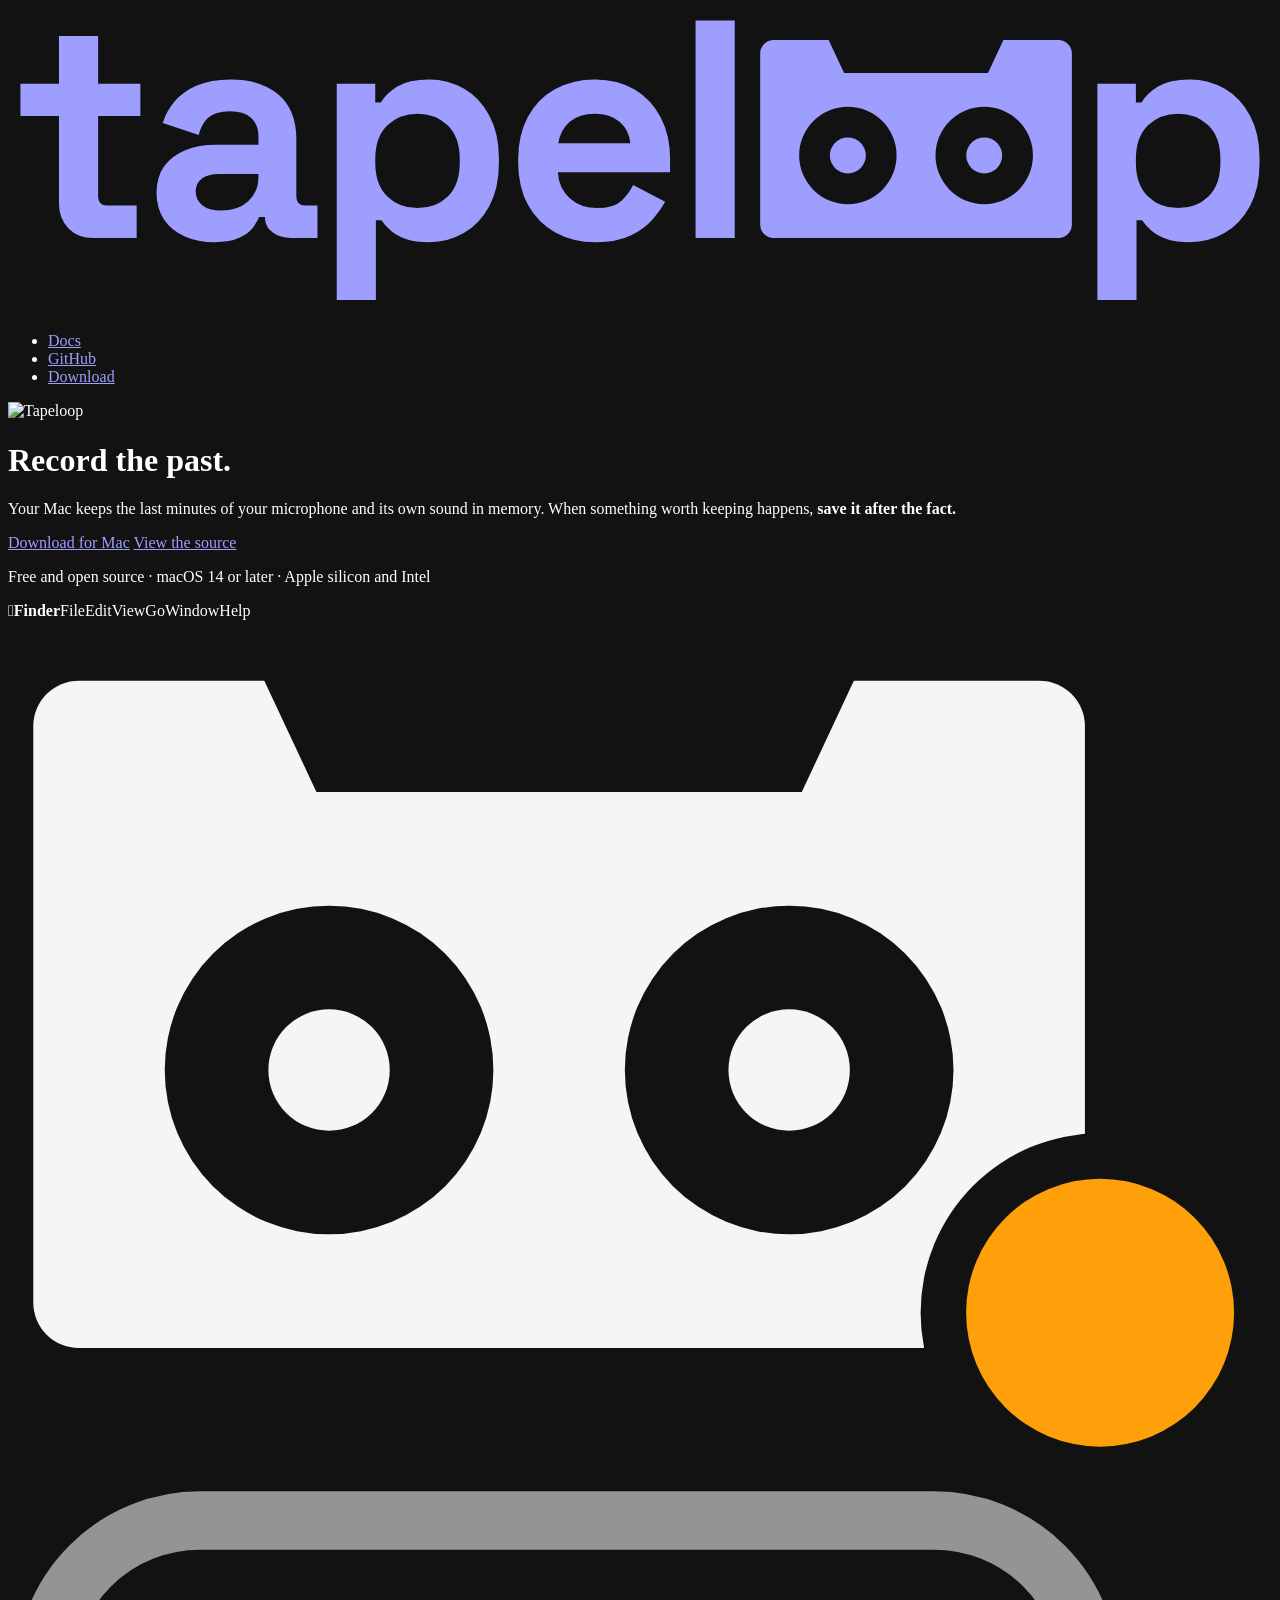
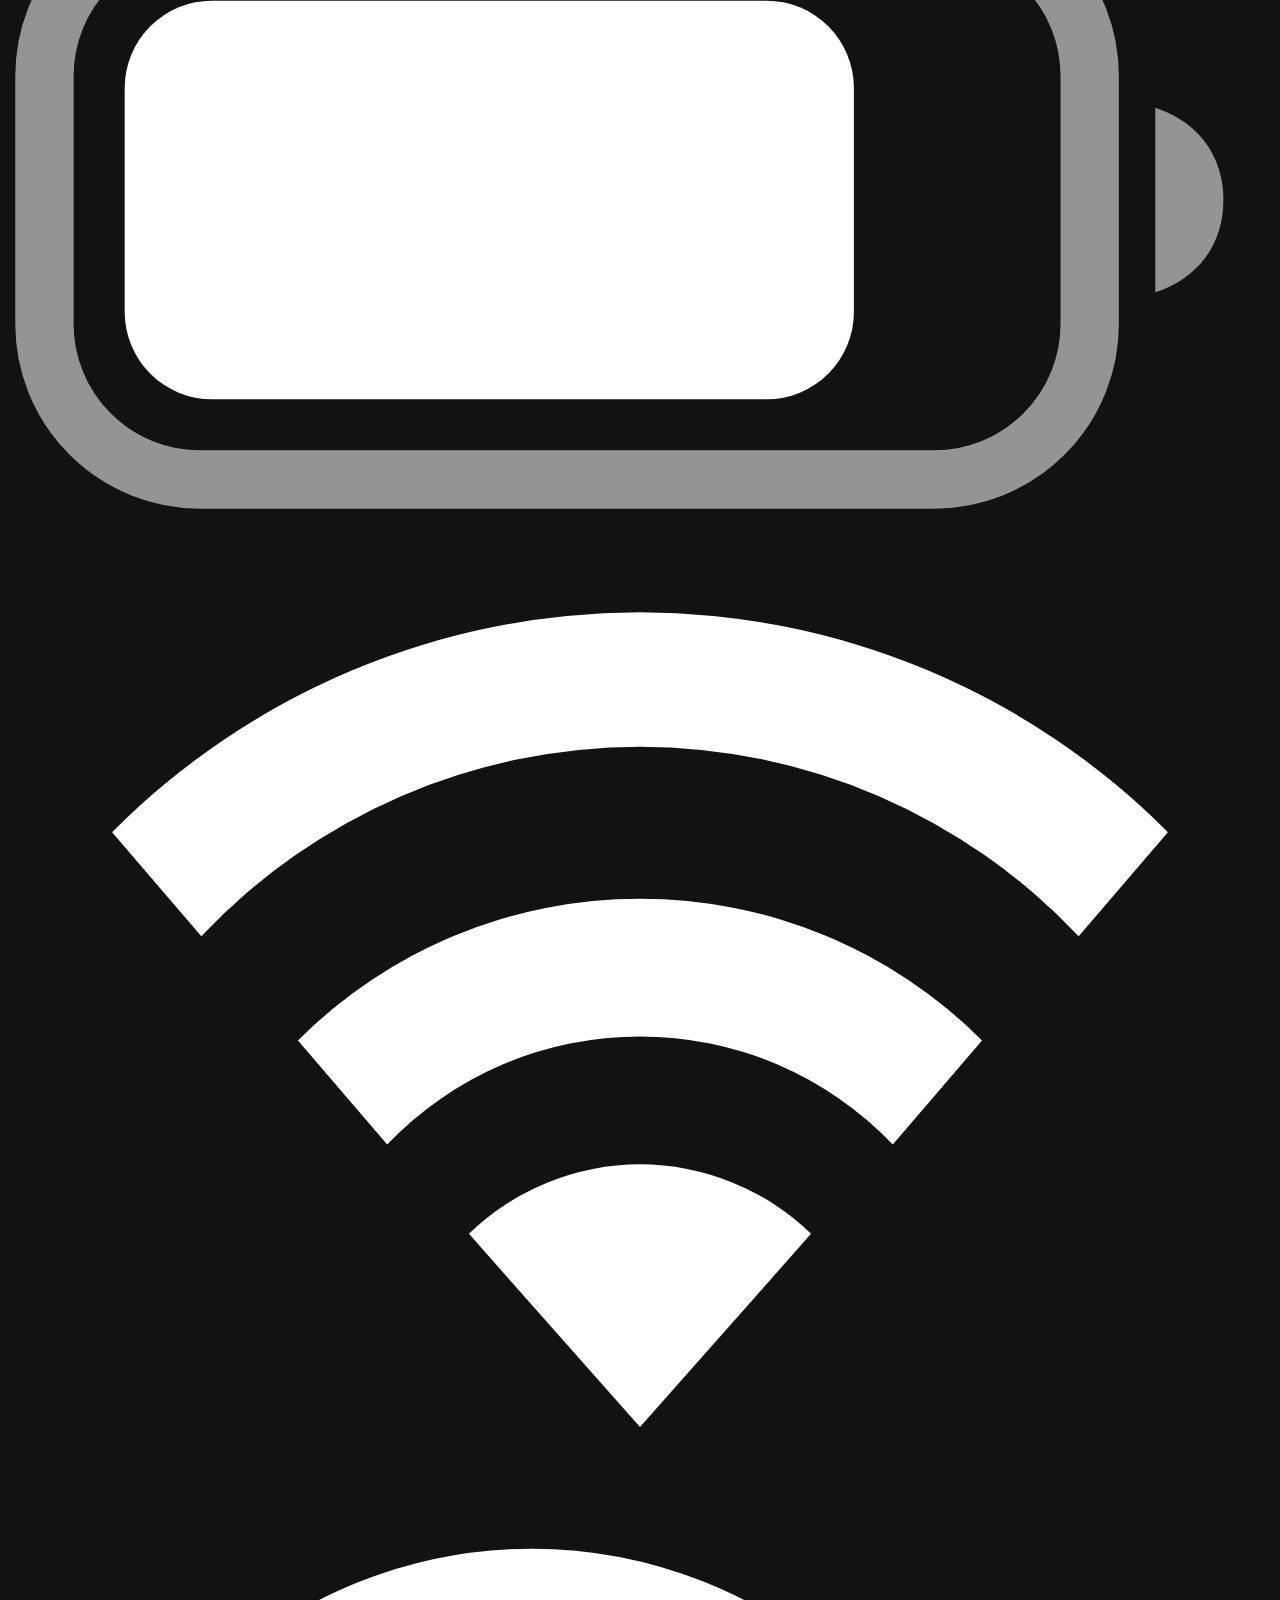
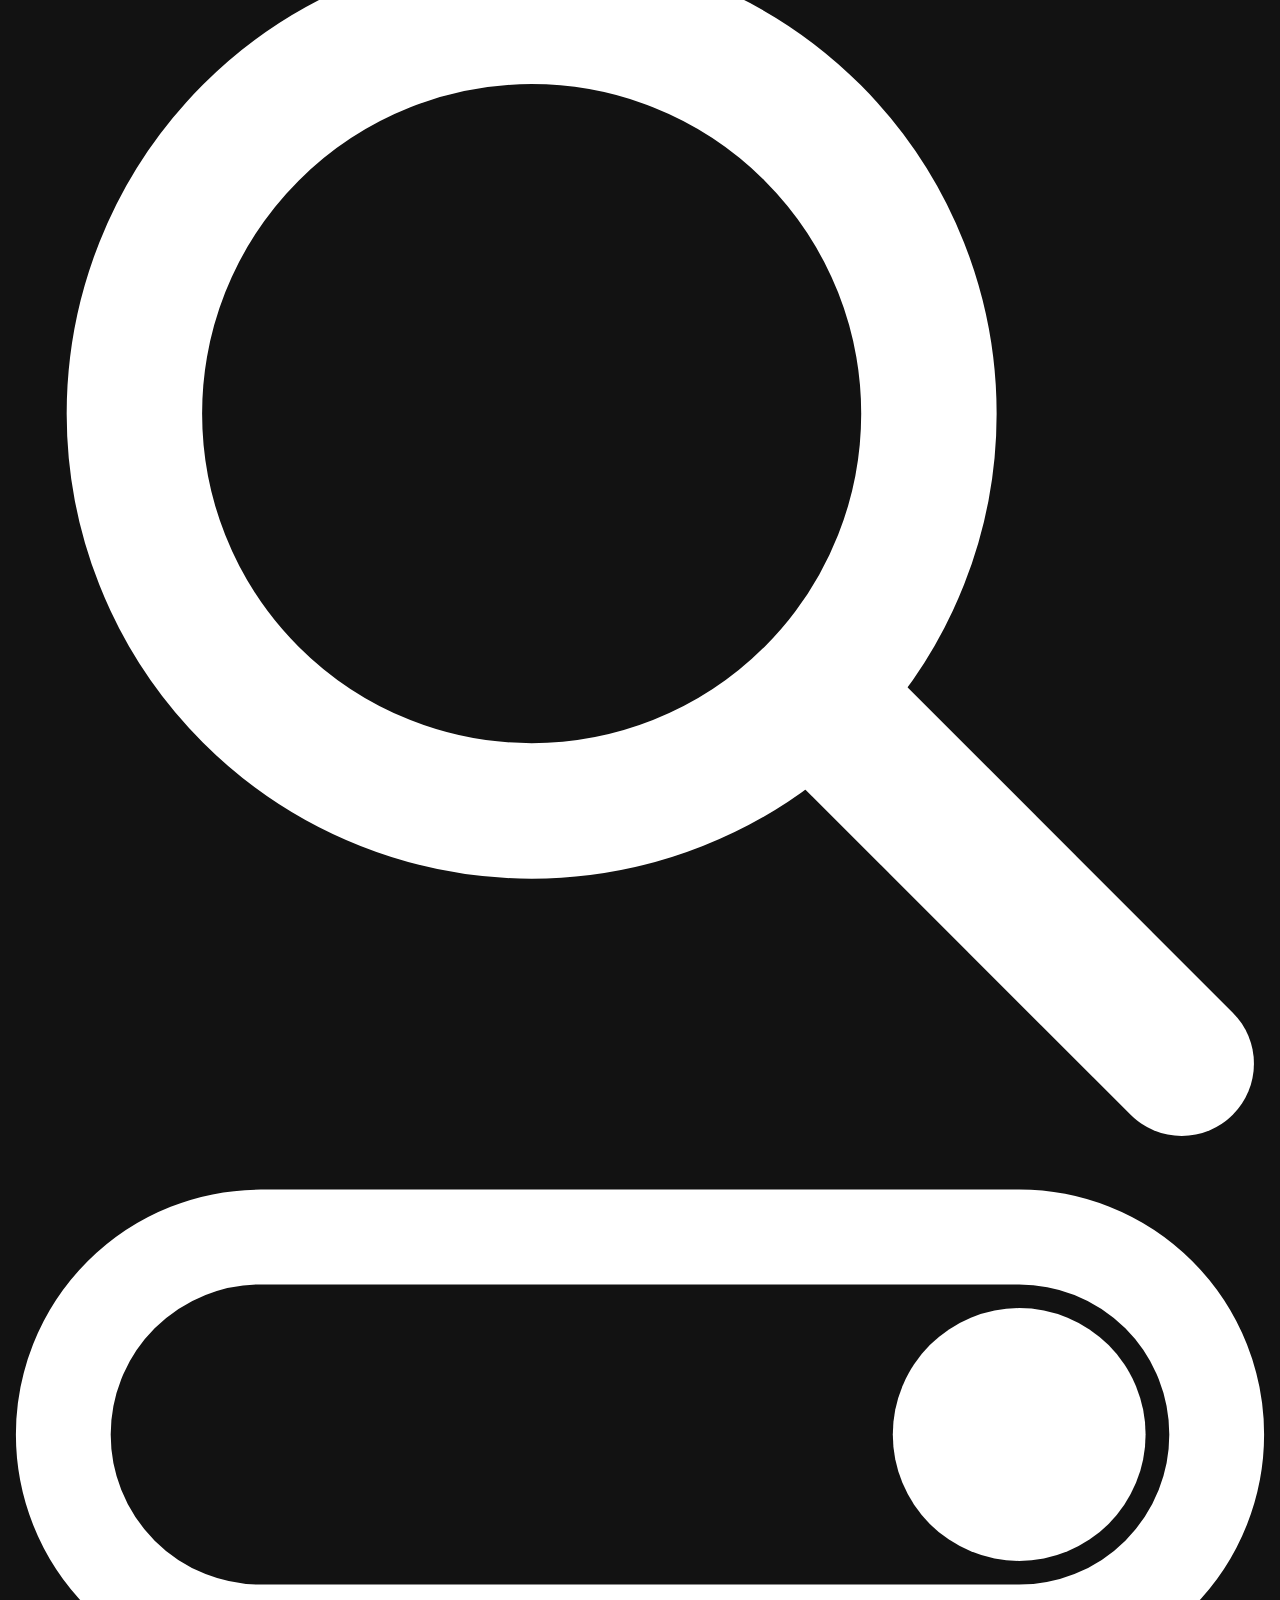
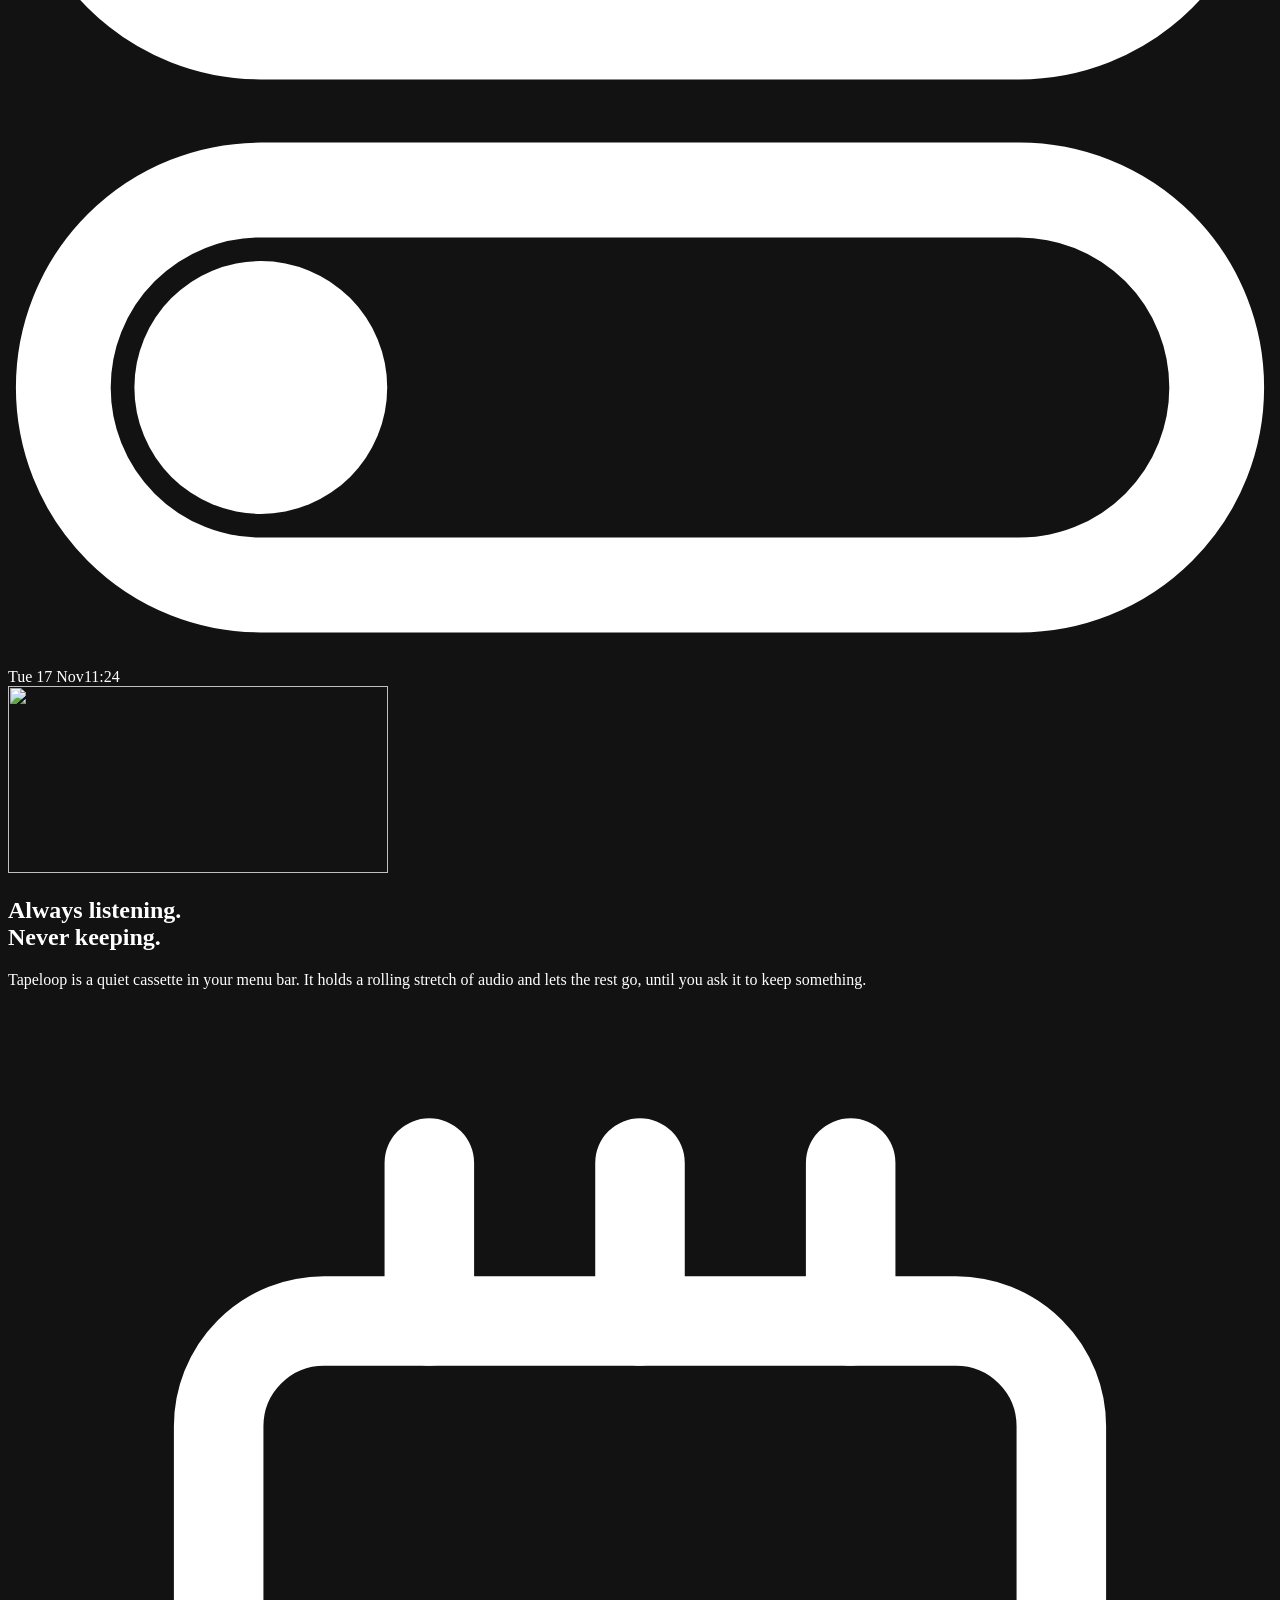
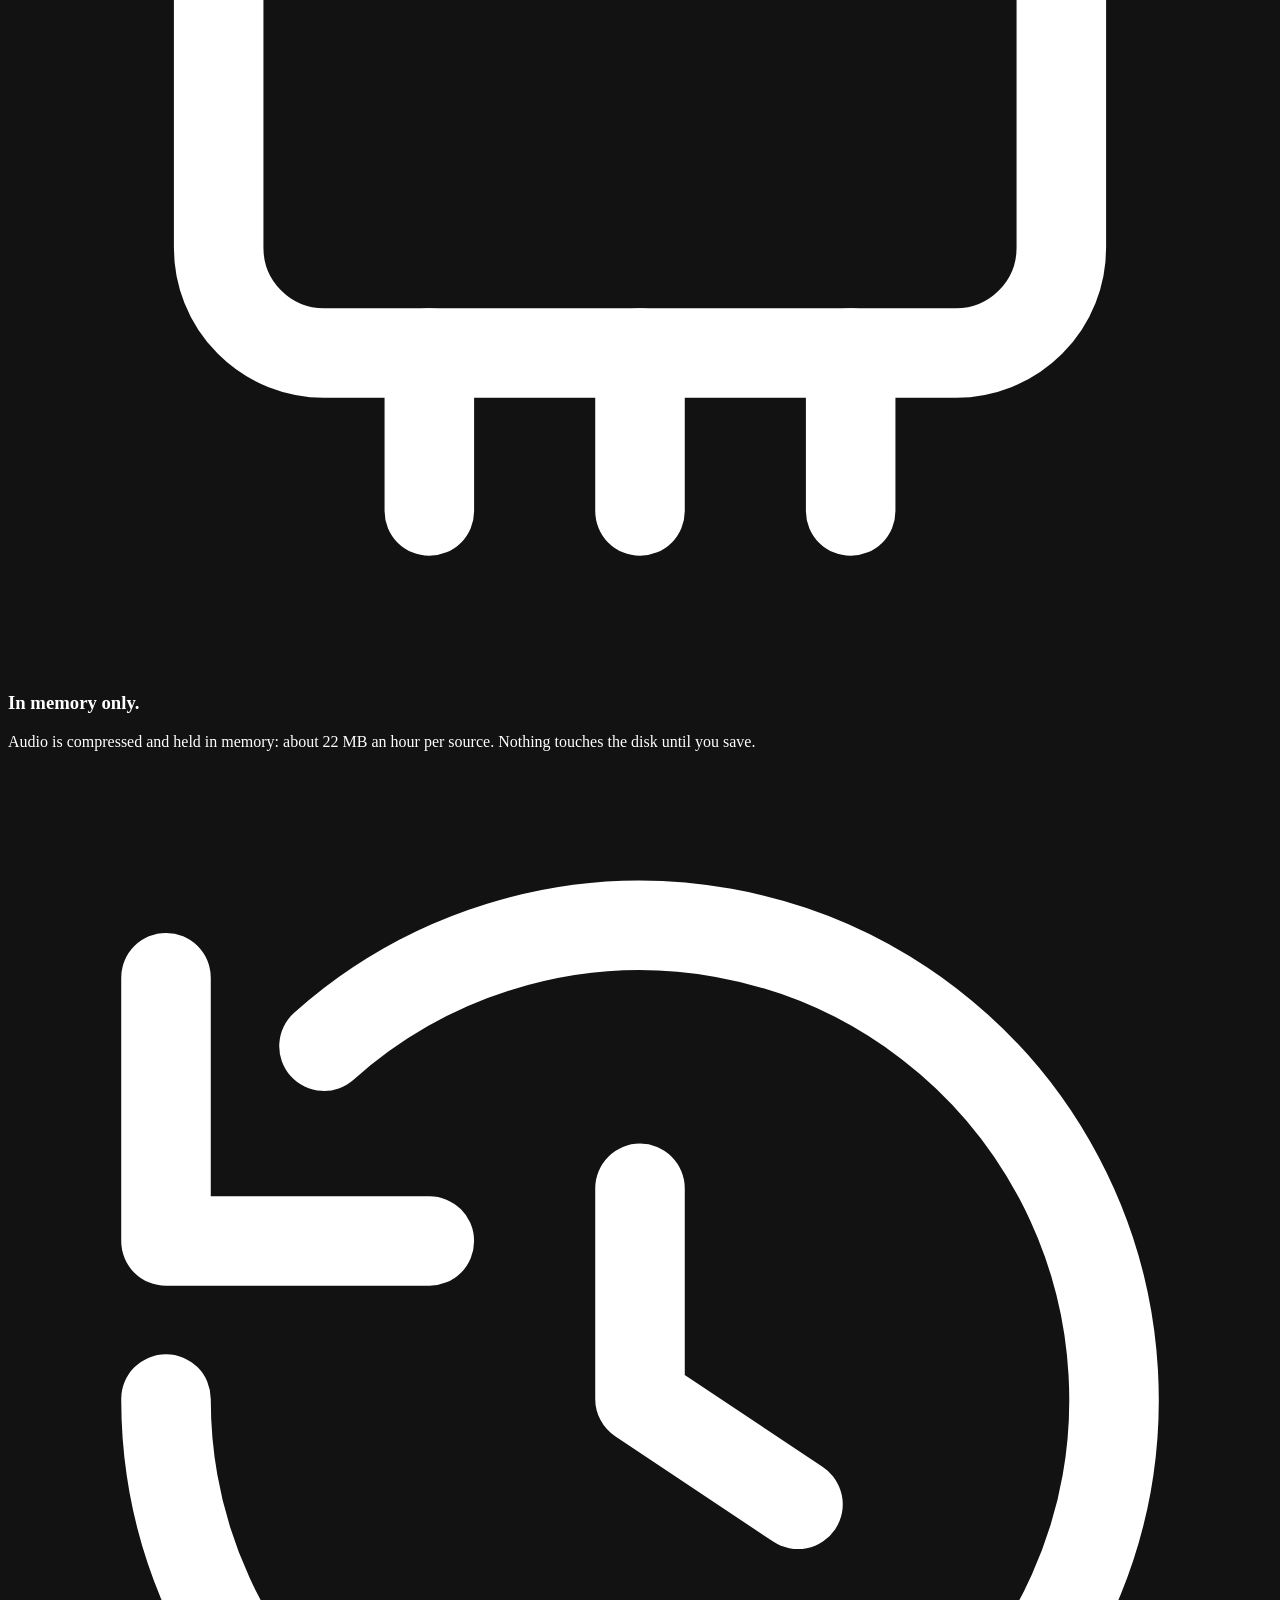
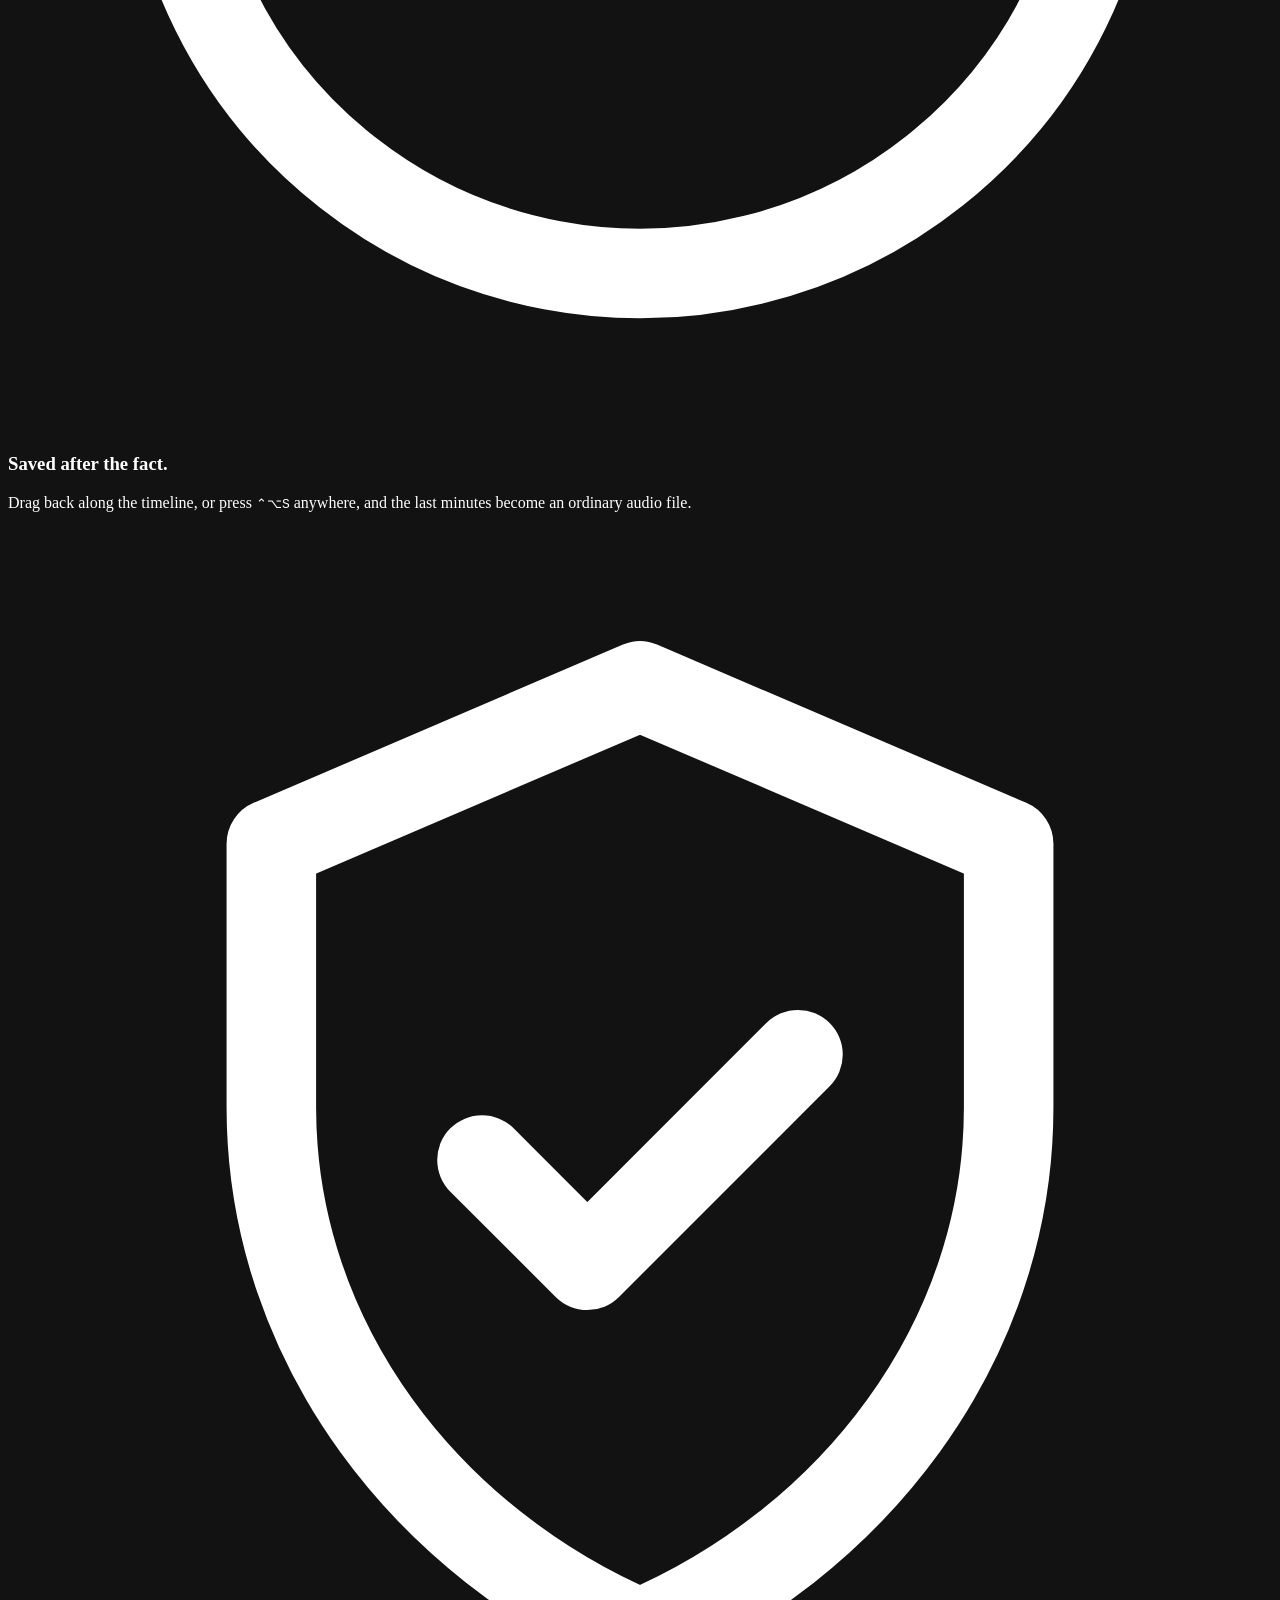
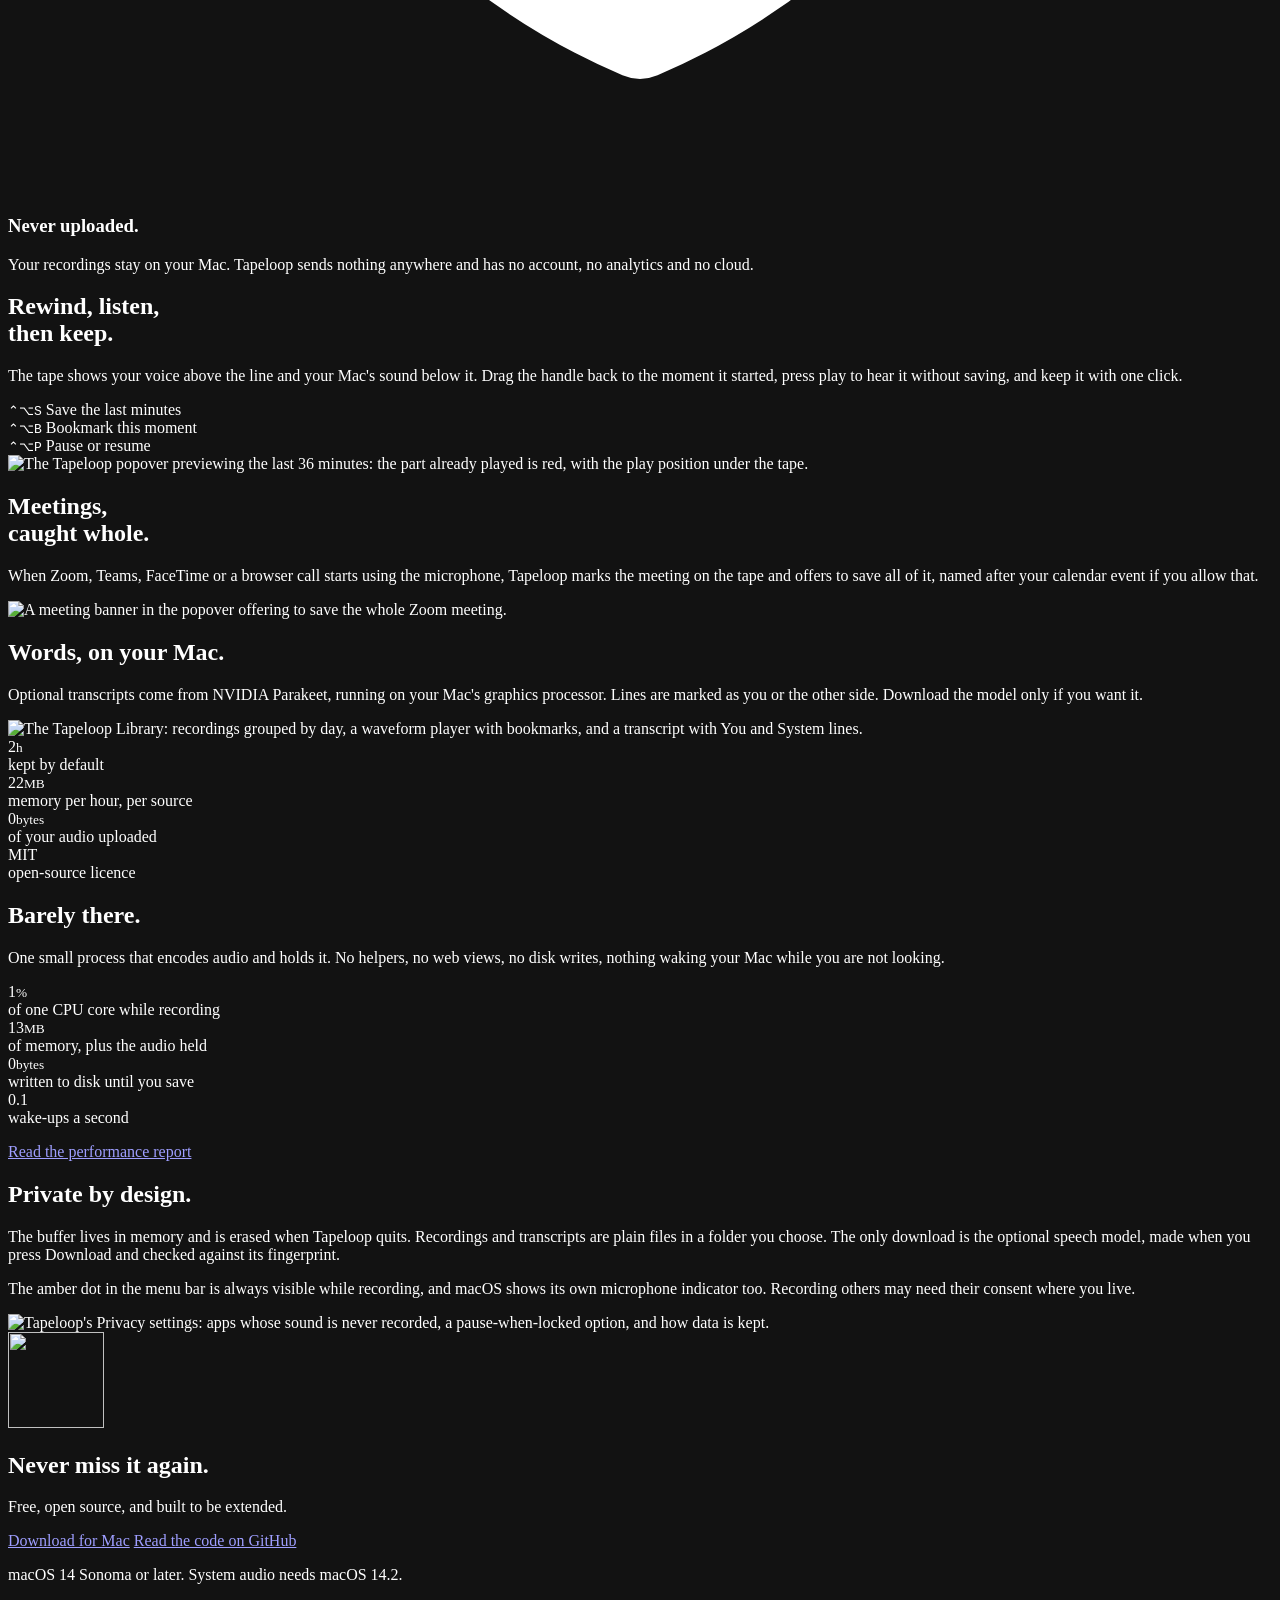
==== commit 20d80111: "Popover design B: mirrored tape, preview, one more-menu - One mirrored waveform (voice above, Mac be" ====
--- a/site/public/index.html
+++ b/site/public/index.html
@@ -67,7 +67,7 @@
         </div>
       </div>
       <div class="desk">
-        <img class="popover" src="/img/popover.png" alt="" width="380" height="215">
+        <img class="popover" src="/img/popover.png" alt="" width="380" height="187">
       </div>
     </div>
   </header>
@@ -97,15 +97,15 @@
   <section class="wrap">
     <div class="feature">
       <div class="text">
-        <h2>Rewind,<br>then keep.</h2>
-        <p class="sub">The timeline shows your voice and your Mac's sound as two lanes. Drag the handle back to the moment it started, or pick 5, 15, 30 minutes or an hour, and save.</p>
+        <h2>Rewind, listen,<br>then keep.</h2>
+        <p class="sub">The tape shows your voice above the line and your Mac's sound below it. Drag the handle back to the moment it started, press play to hear it without saving, and keep it with one click.</p>
         <div class="keys">
           <div><kbd>⌃⌥S</kbd> Save the last minutes</div>
           <div><kbd>⌃⌥B</kbd> Bookmark this moment</div>
           <div><kbd>⌃⌥P</kbd> Pause or resume</div>
         </div>
       </div>
-      <div class="shot"><img src="/img/saving.png" alt="The Tapeloop popover saving the last hour: the selected span is amber on a two-lane timeline, with a progress bar and Cancel." width="380" height="252" loading="lazy"></div>
+      <div class="shot"><img src="/img/saving.png" alt="The Tapeloop popover previewing the last 36 minutes: the part already played is red, with the play position under the tape." width="380" height="187" loading="lazy"></div>
     </div>
 
     <div class="feature flip">
@@ -113,7 +113,7 @@
         <h2>Meetings,<br>caught whole.</h2>
         <p class="sub">When Zoom, Teams, FaceTime or a browser call starts using the microphone, Tapeloop marks the meeting on the tape and offers to save all of it, named after your calendar event if you allow that.</p>
       </div>
-      <div class="shot"><img src="/img/meeting.png" alt="A meeting banner in the popover offering to save the whole Zoom meeting." width="380" height="287" loading="lazy"></div>
+      <div class="shot"><img src="/img/meeting.png" alt="A meeting banner in the popover offering to save the whole Zoom meeting." width="380" height="244" loading="lazy"></div>
     </div>
   </section>
 
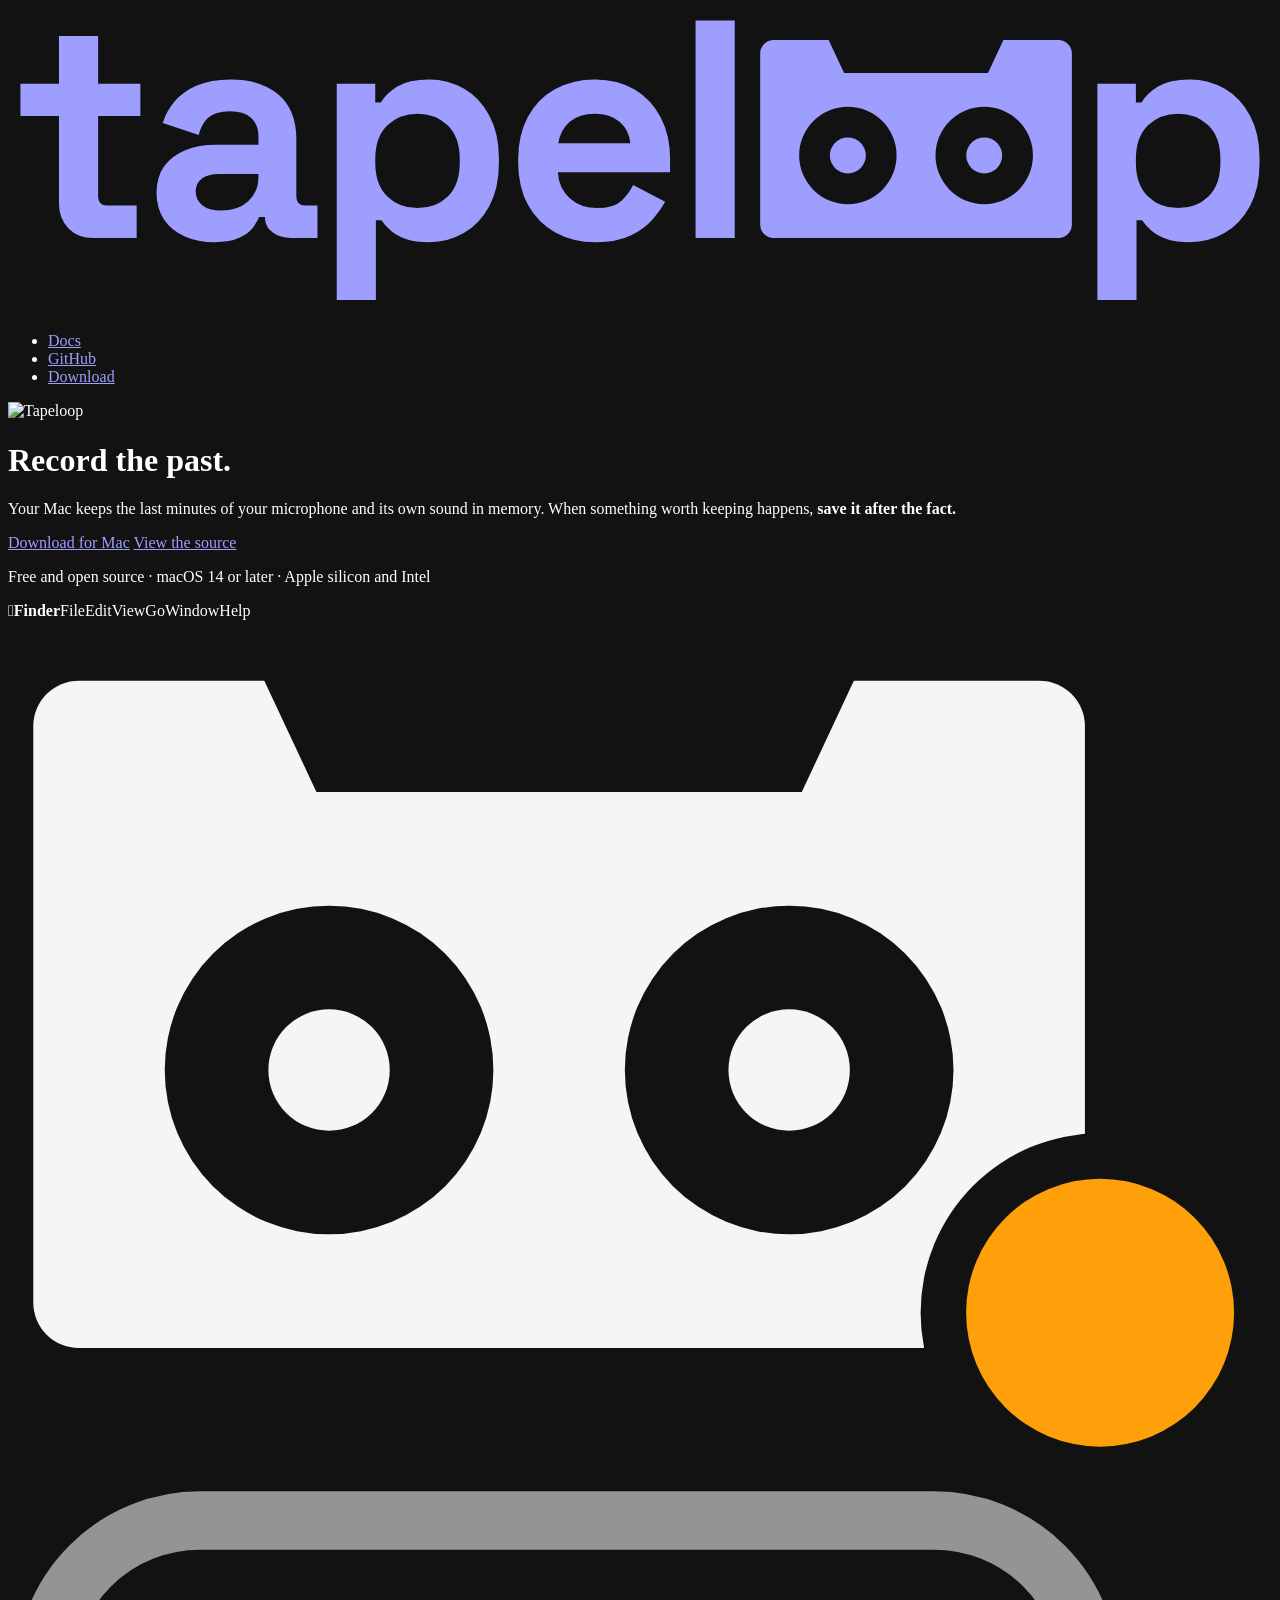
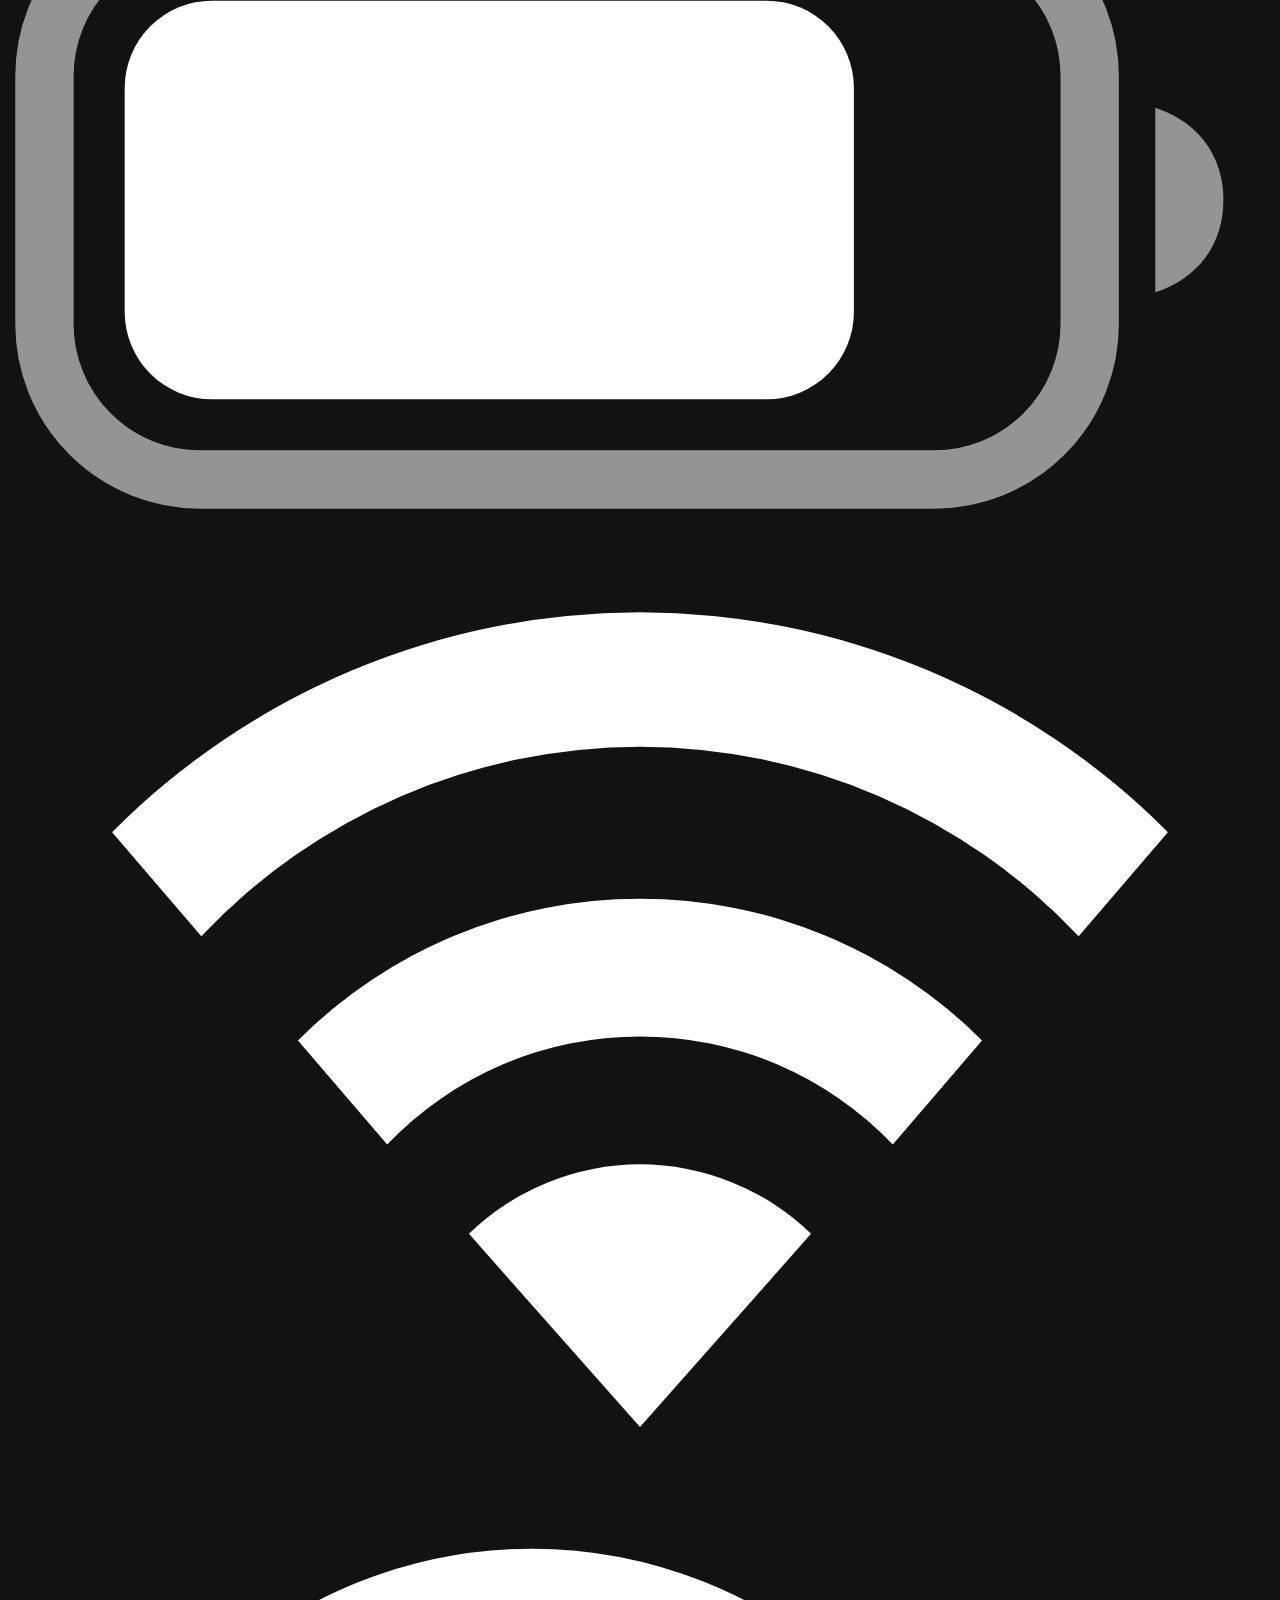
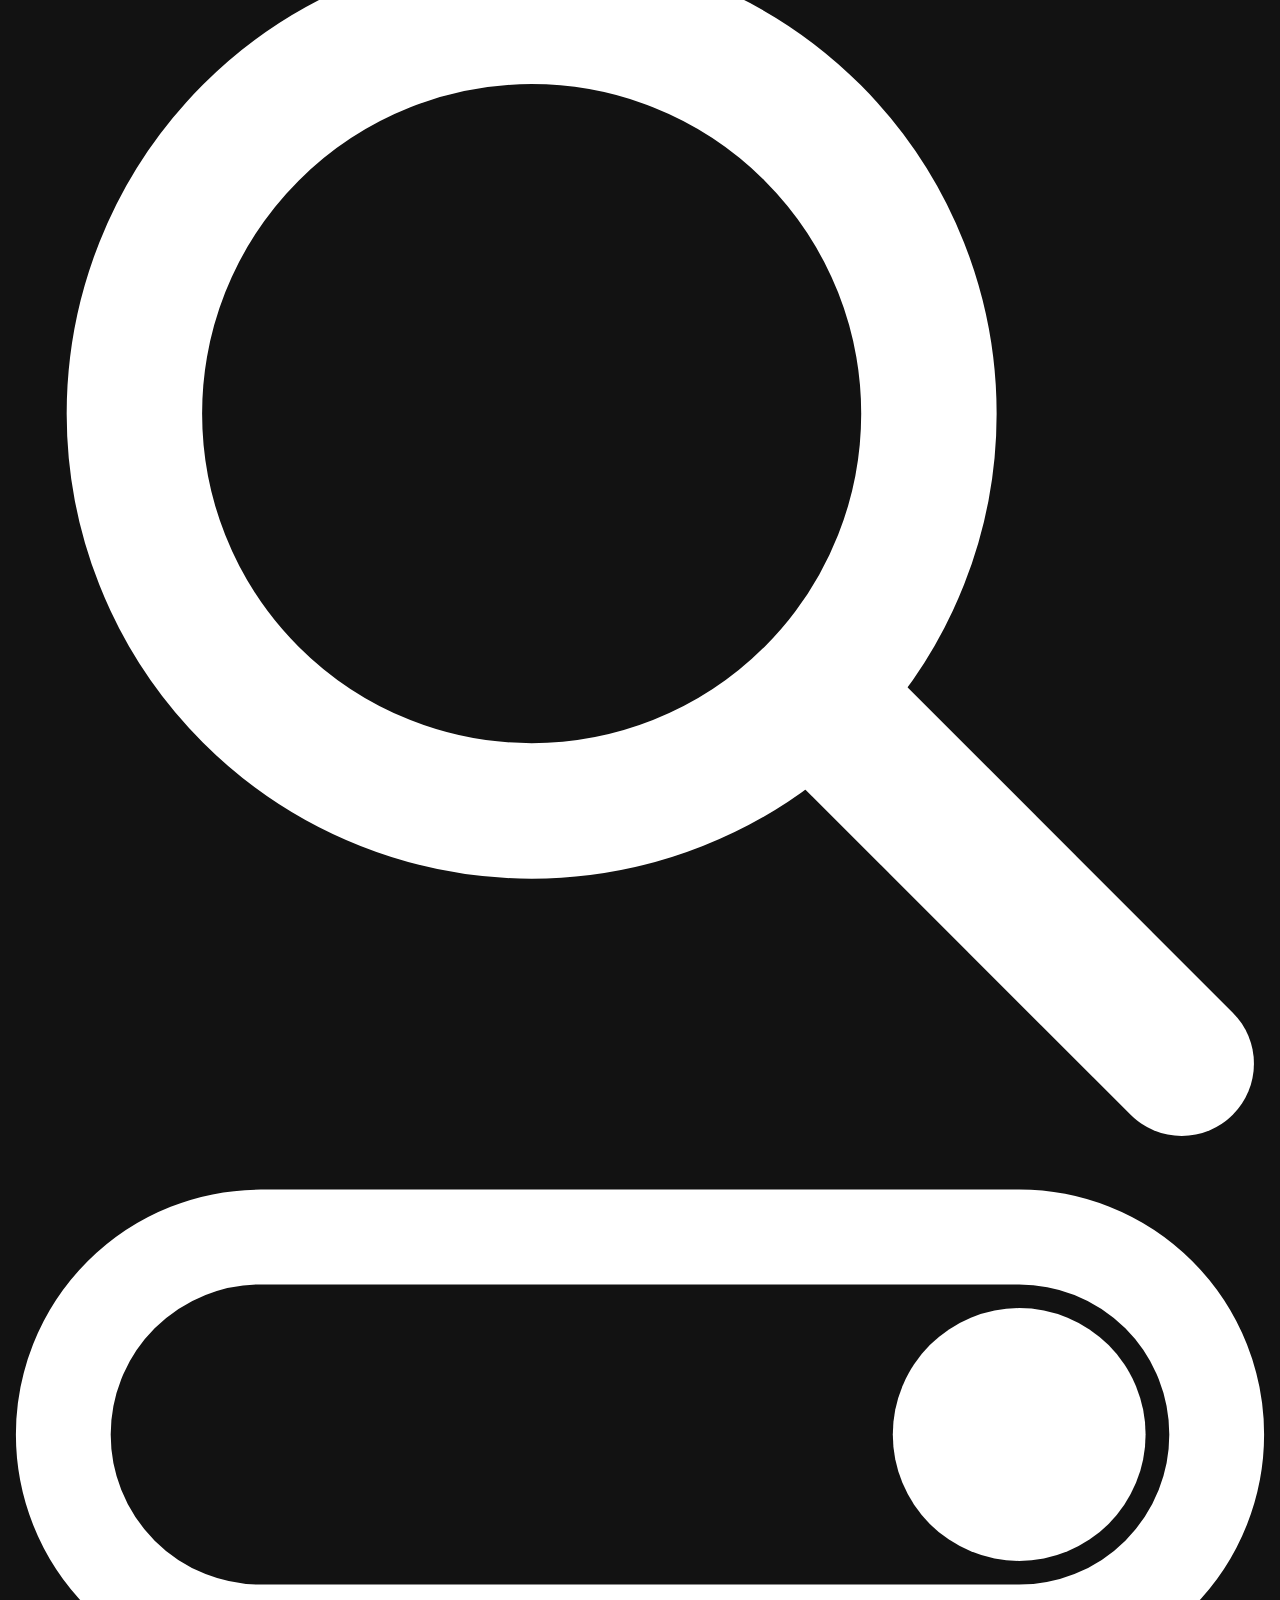
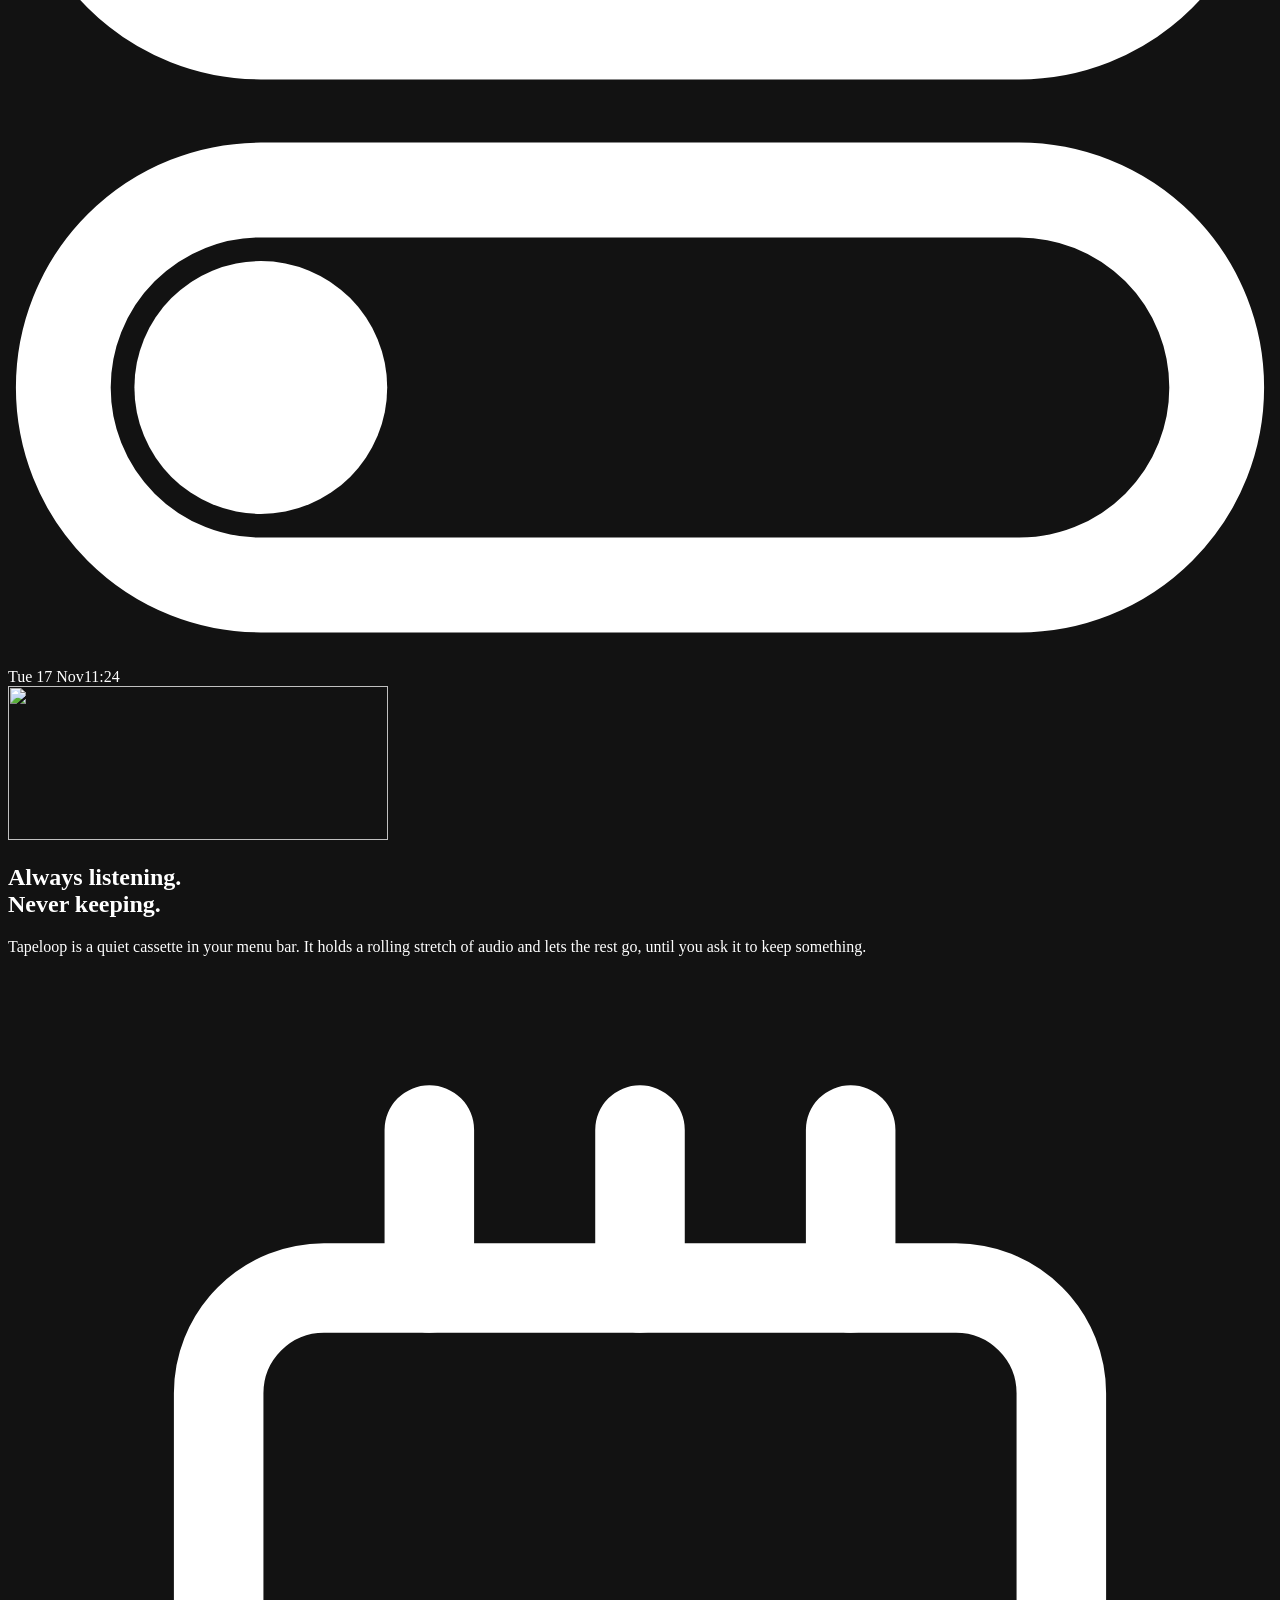
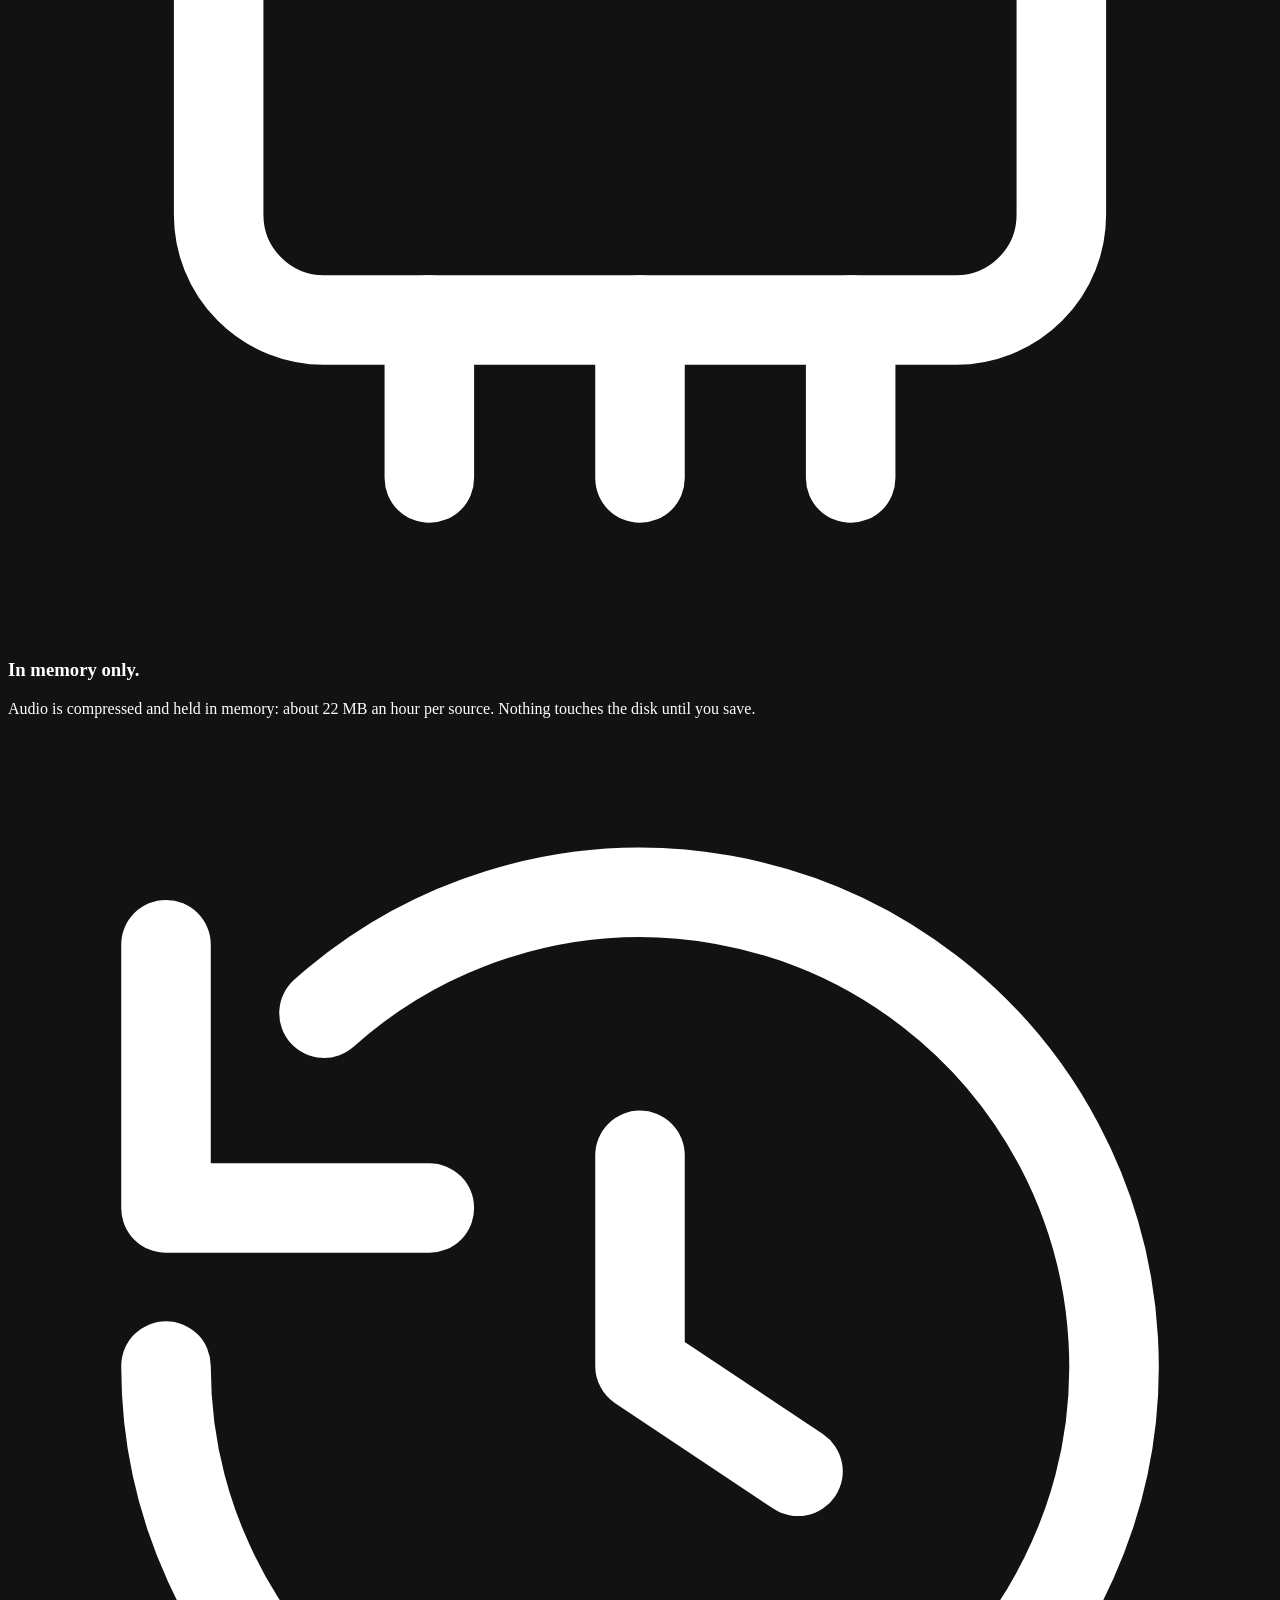
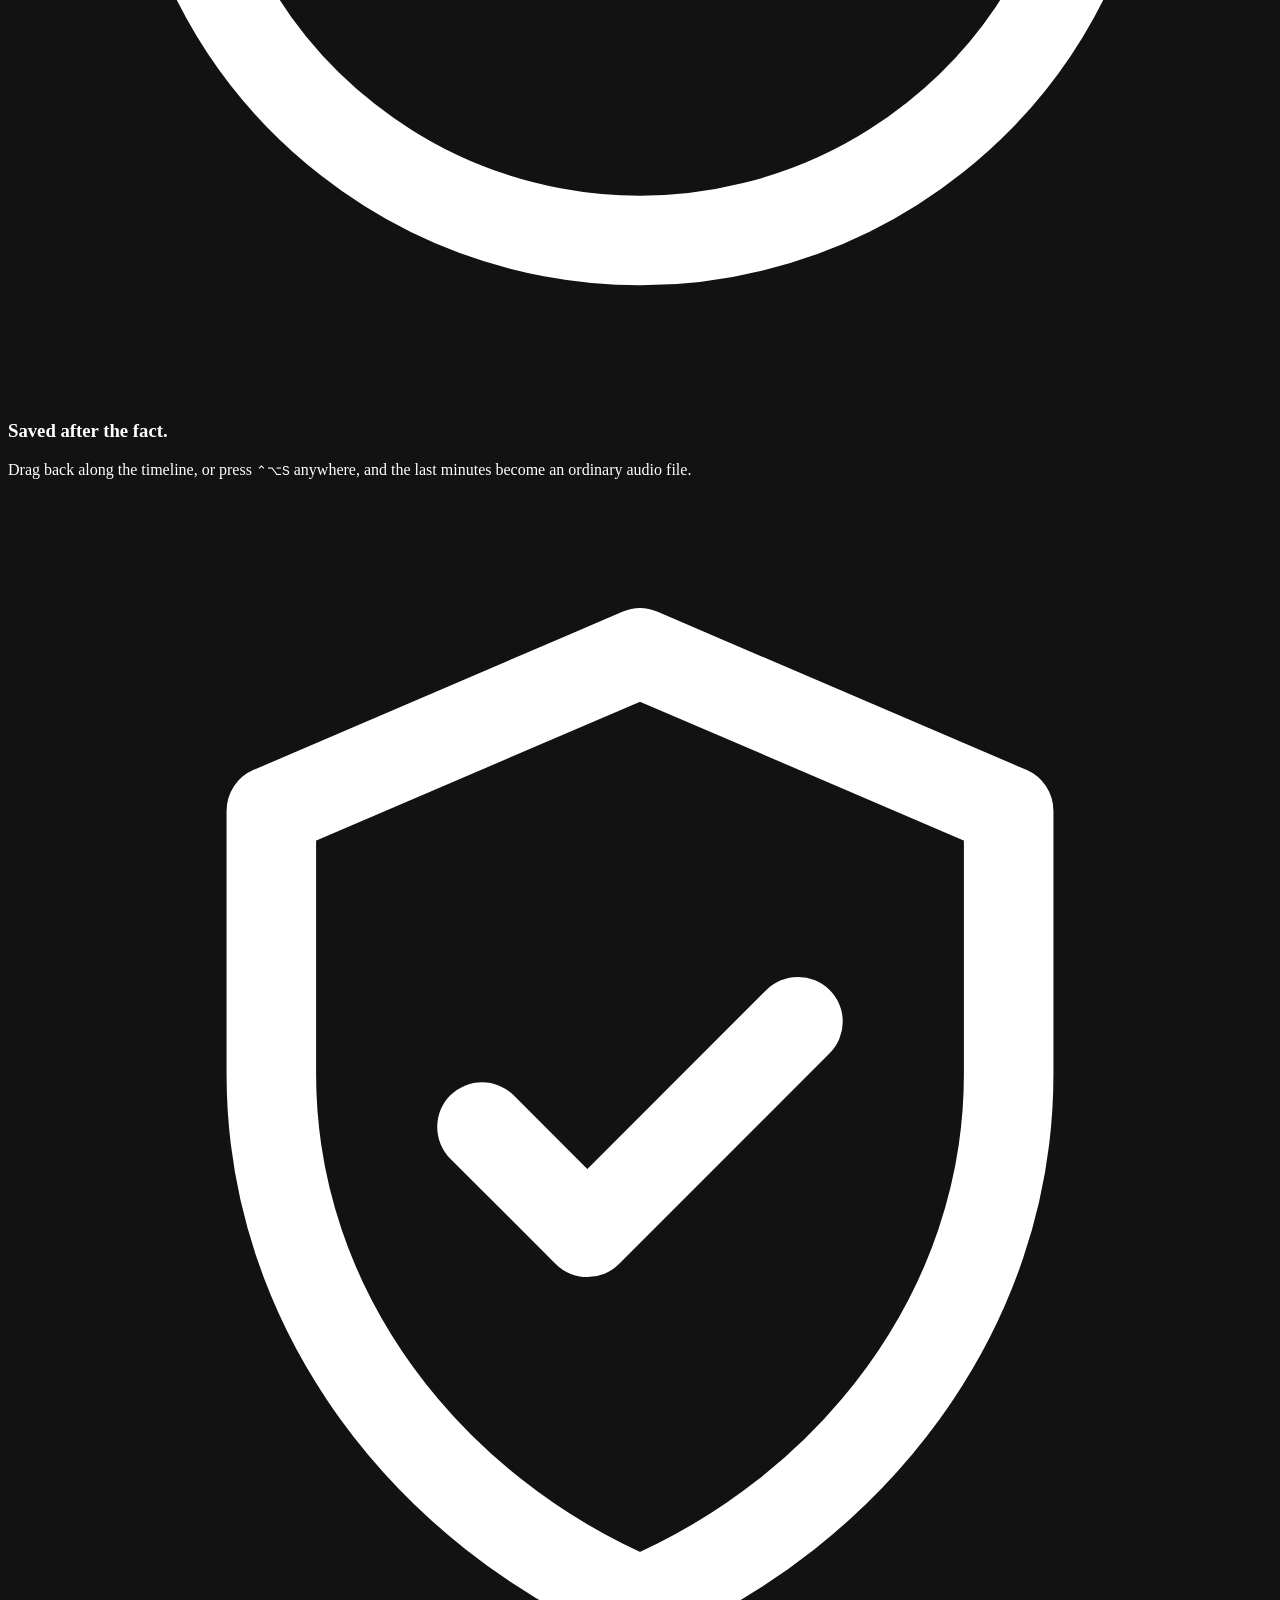
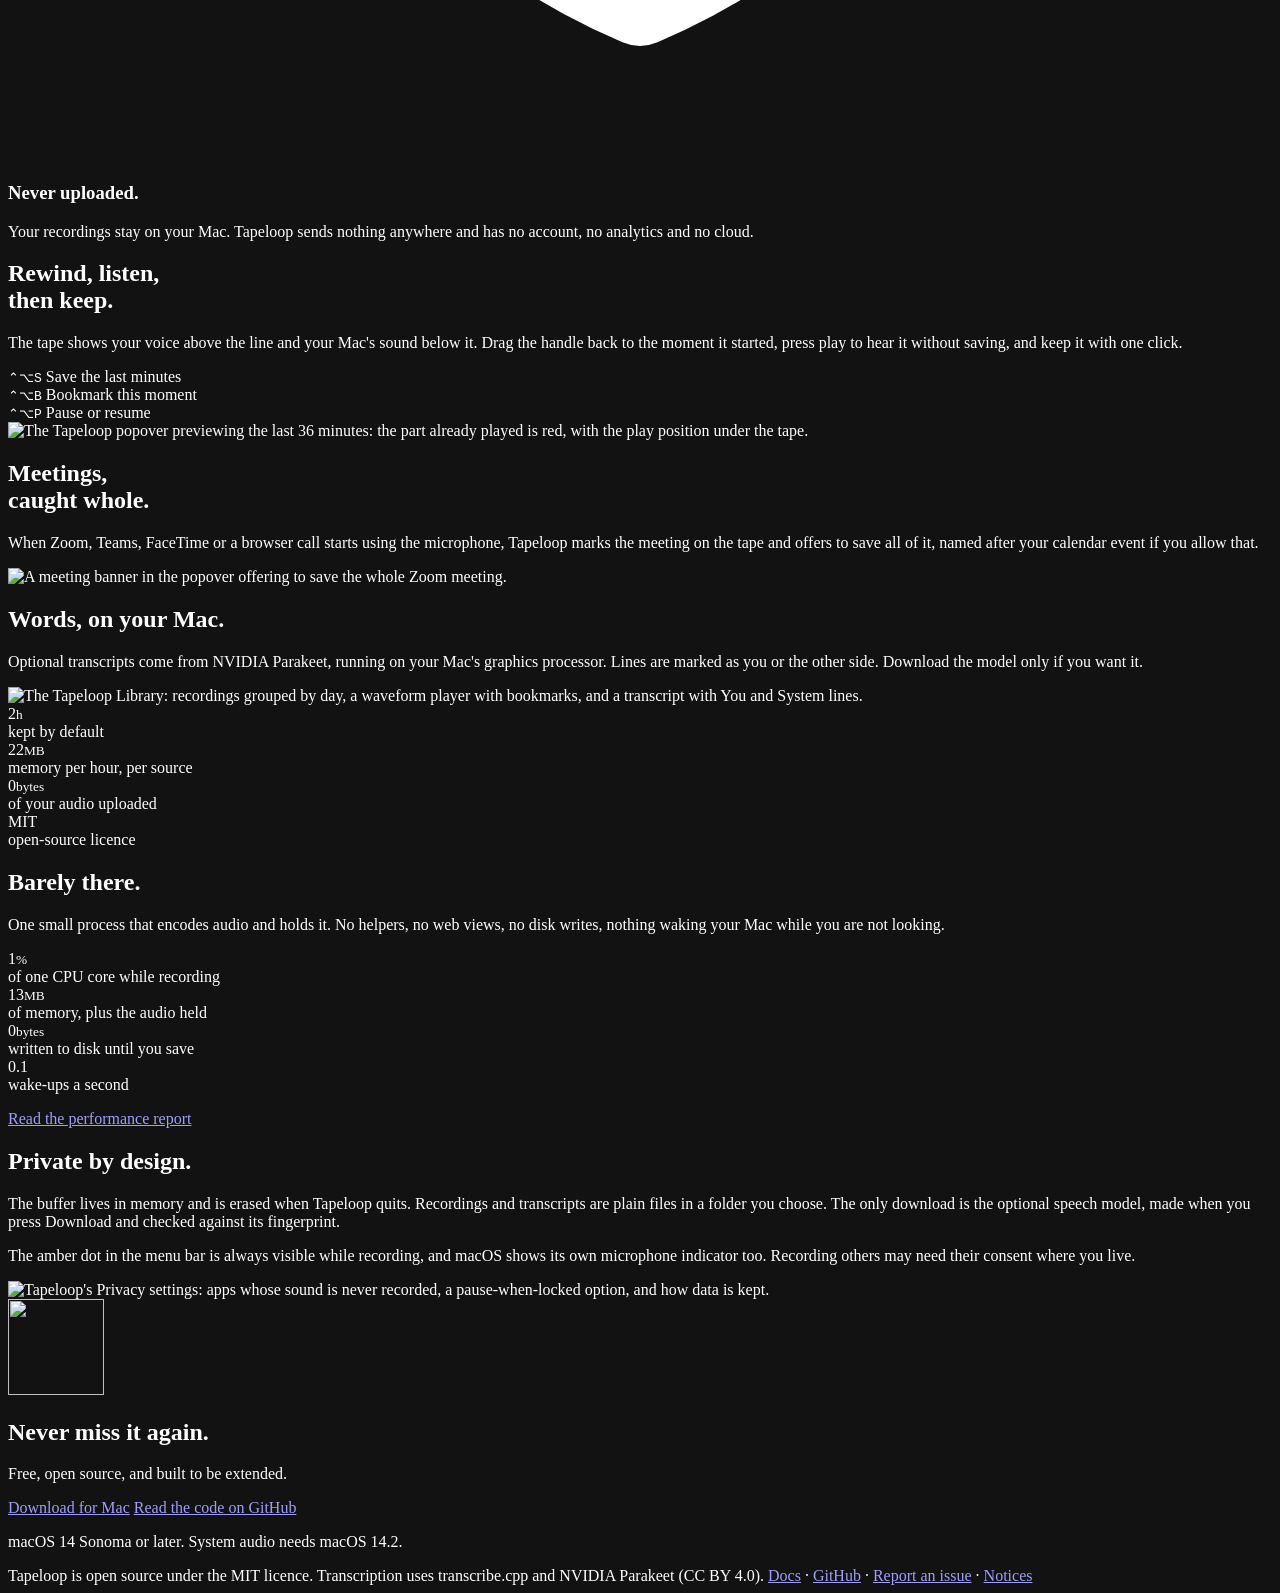
==== commit 1224c53f: "Popover: tape spans the audio held; length beside the play button; Save in the header; blinking dot " ====
--- a/site/public/index.html
+++ b/site/public/index.html
@@ -67,7 +67,7 @@
         </div>
       </div>
       <div class="desk">
-        <img class="popover" src="/img/popover.png" alt="" width="380" height="187">
+        <img class="popover" src="/img/popover.png" alt="" width="380" height="154">
       </div>
     </div>
   </header>
@@ -105,7 +105,7 @@
           <div><kbd>⌃⌥P</kbd> Pause or resume</div>
         </div>
       </div>
-      <div class="shot"><img src="/img/saving.png" alt="The Tapeloop popover previewing the last 36 minutes: the part already played is red, with the play position under the tape." width="380" height="187" loading="lazy"></div>
+      <div class="shot"><img src="/img/saving.png" alt="The Tapeloop popover previewing the last 36 minutes: the part already played is red, with the play position under the tape." width="380" height="154" loading="lazy"></div>
     </div>
 
     <div class="feature flip">
@@ -113,7 +113,7 @@
         <h2>Meetings,<br>caught whole.</h2>
         <p class="sub">When Zoom, Teams, FaceTime or a browser call starts using the microphone, Tapeloop marks the meeting on the tape and offers to save all of it, named after your calendar event if you allow that.</p>
       </div>
-      <div class="shot"><img src="/img/meeting.png" alt="A meeting banner in the popover offering to save the whole Zoom meeting." width="380" height="244" loading="lazy"></div>
+      <div class="shot"><img src="/img/meeting.png" alt="A meeting banner in the popover offering to save the whole Zoom meeting." width="380" height="211" loading="lazy"></div>
     </div>
   </section>
 
